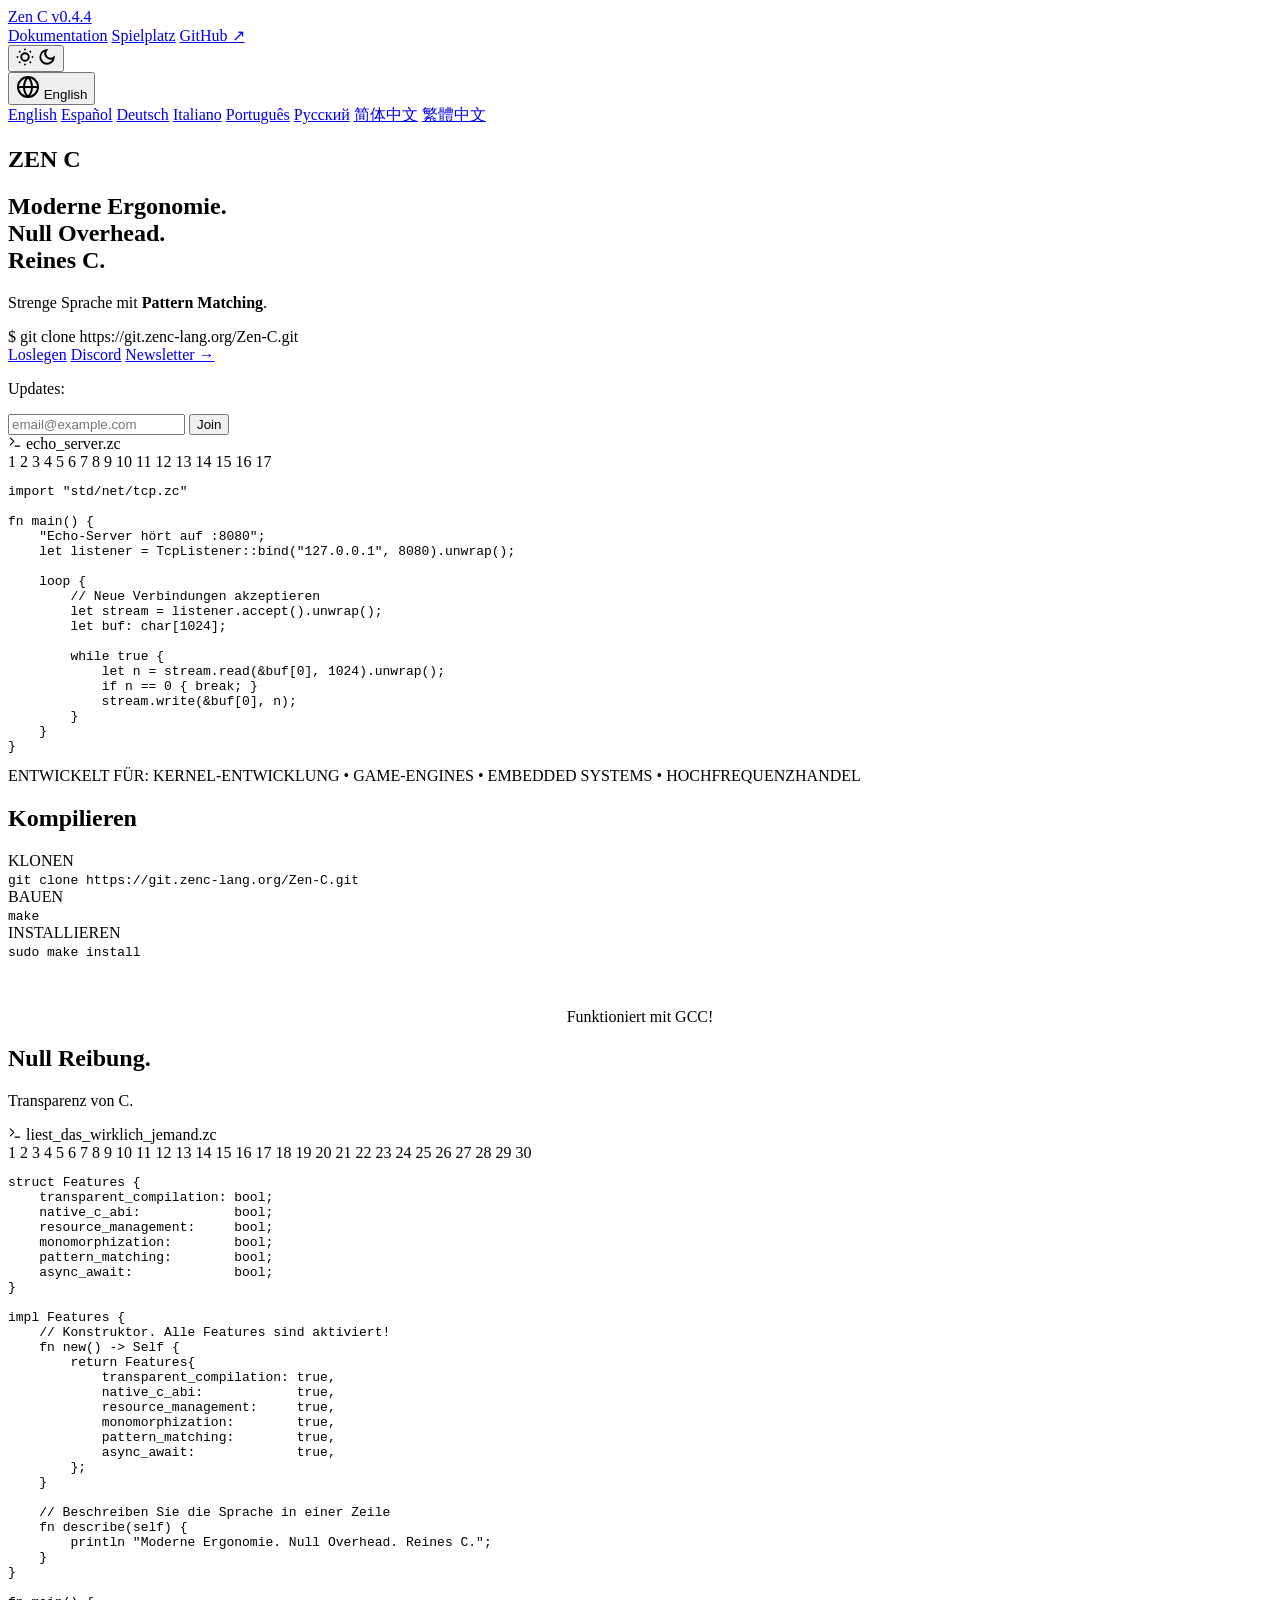
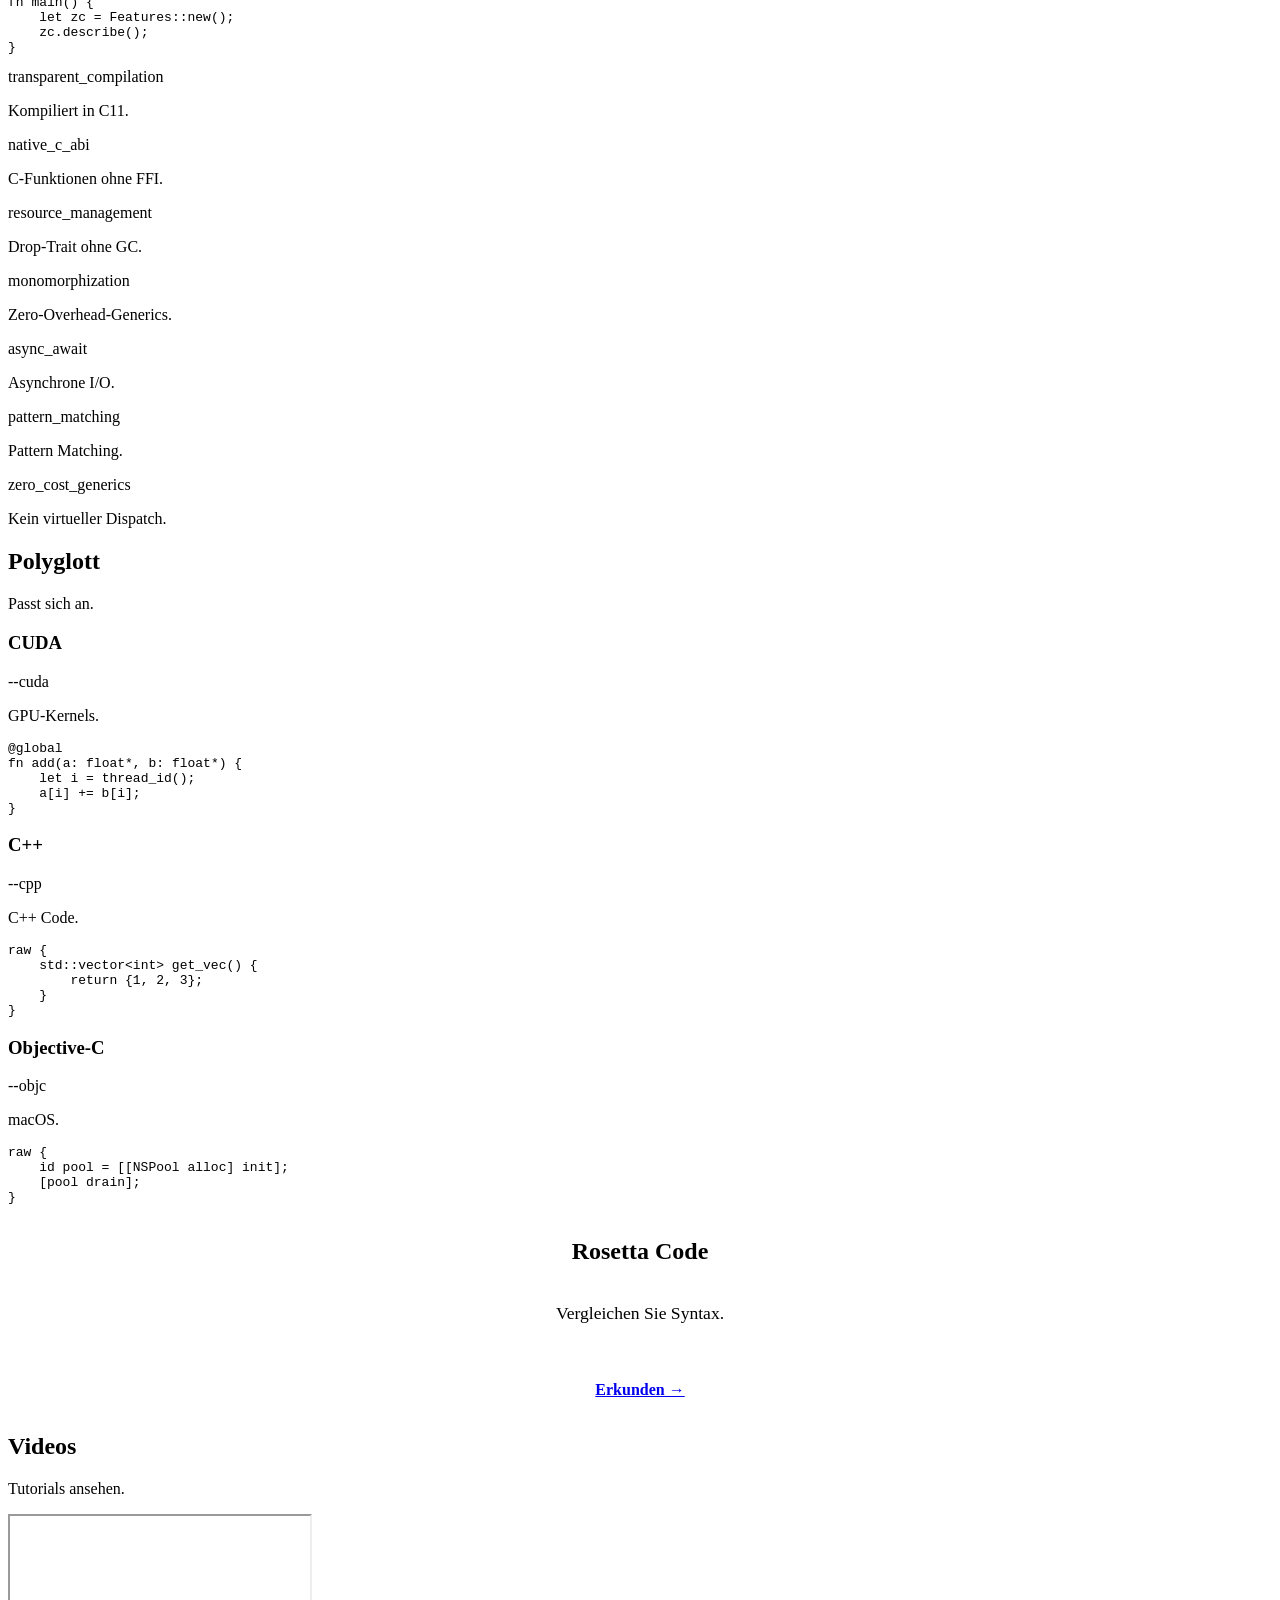
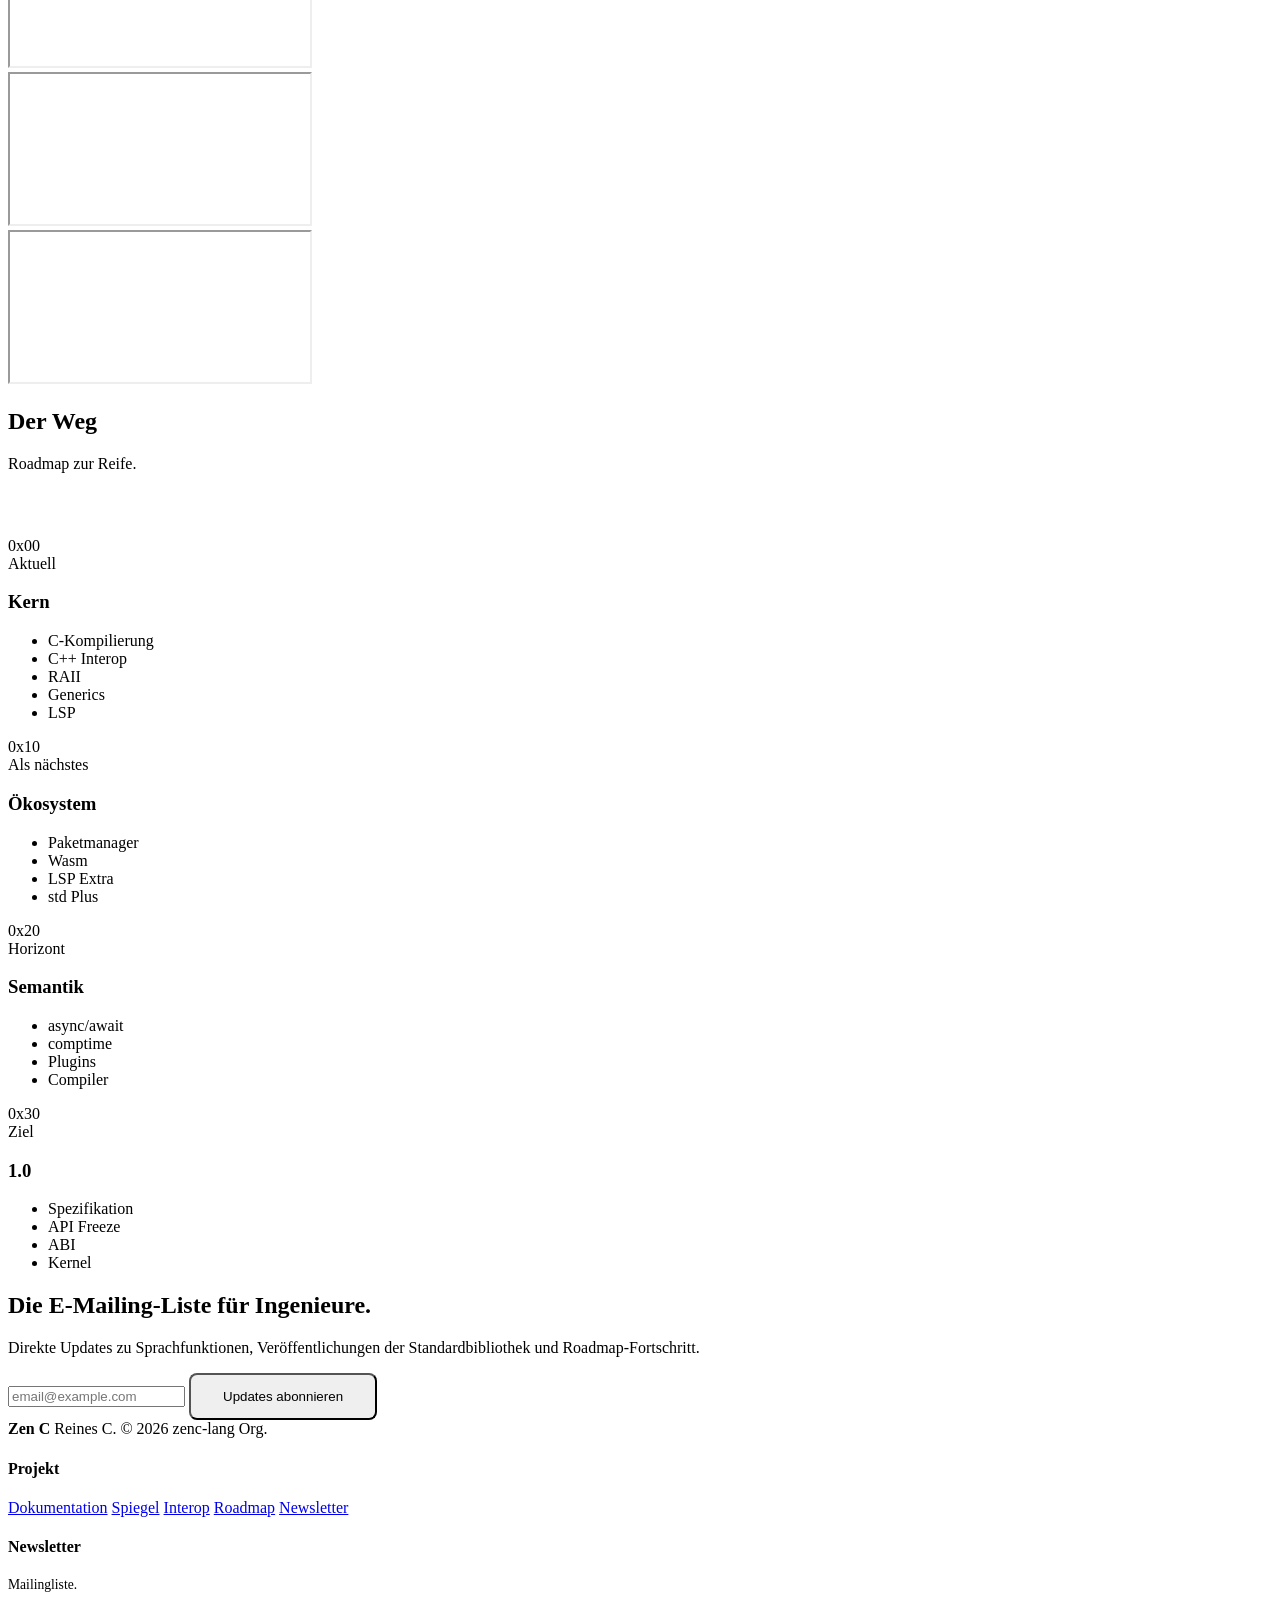
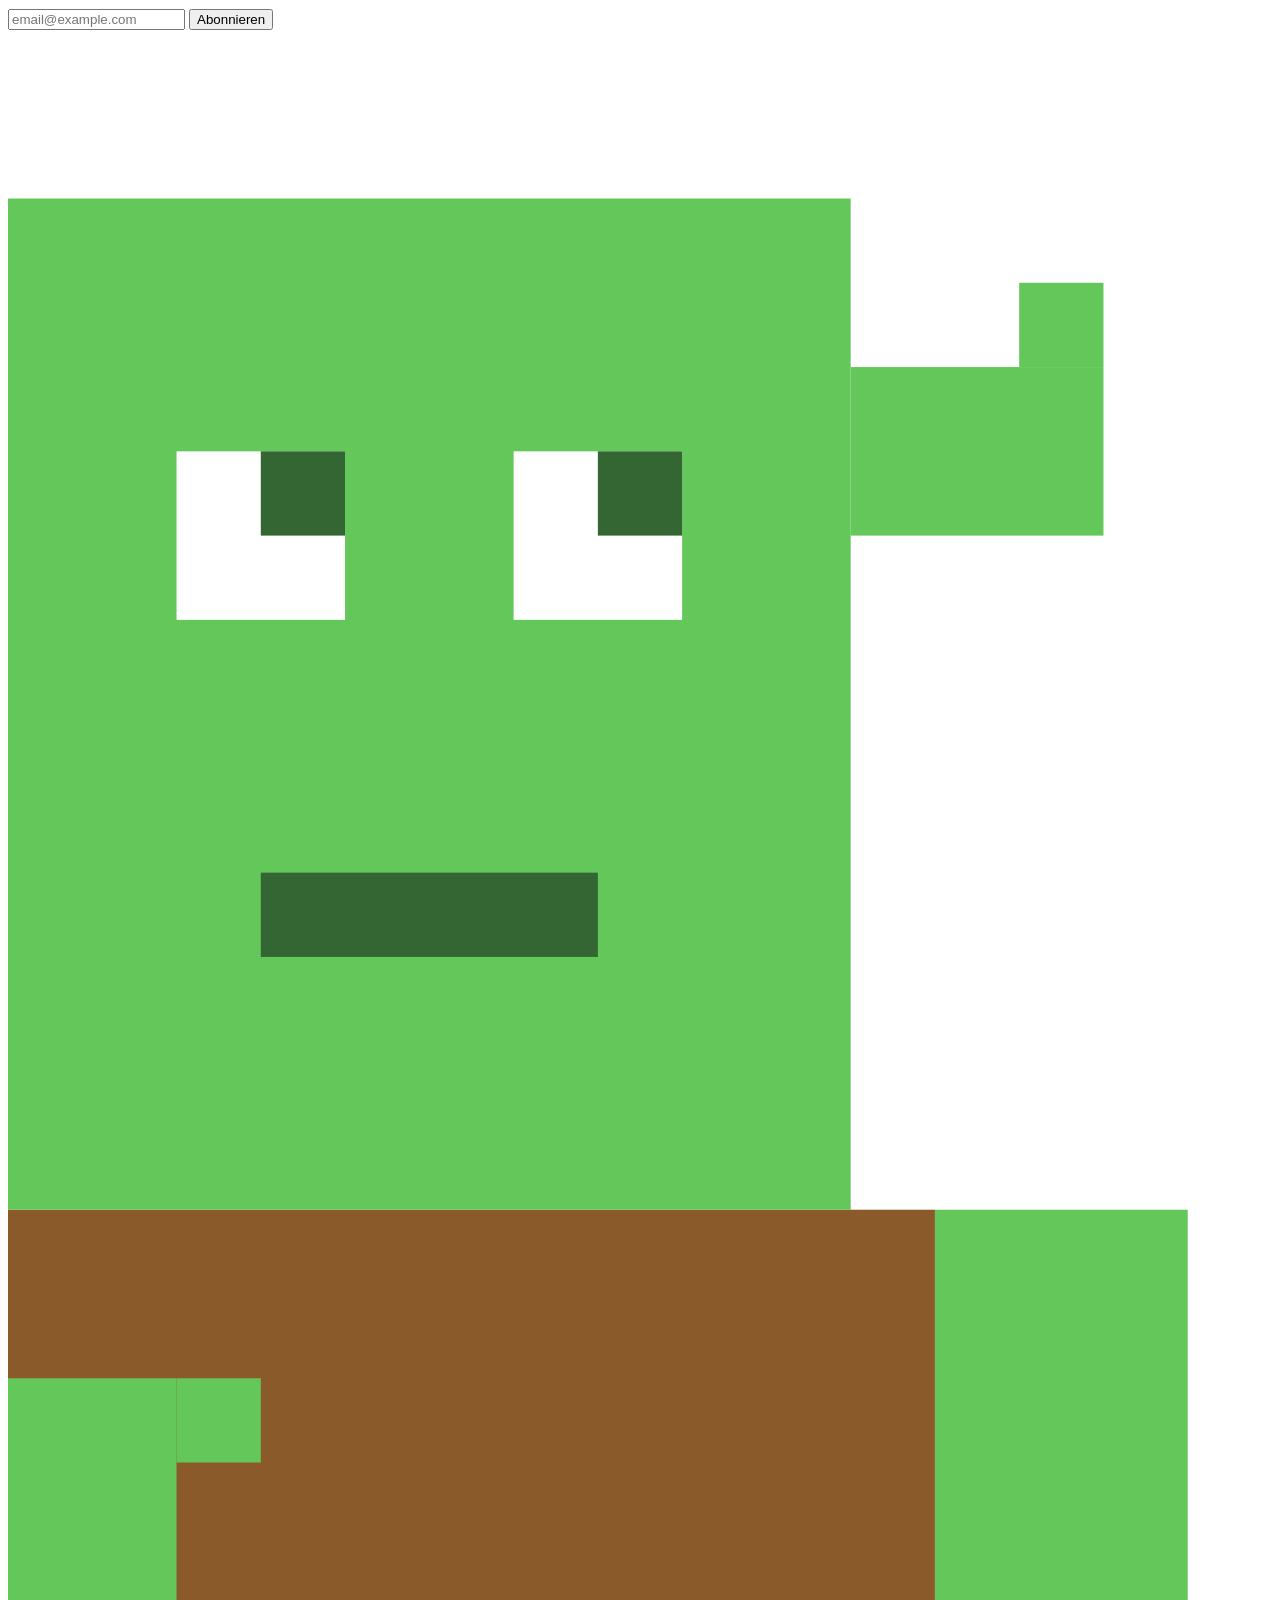
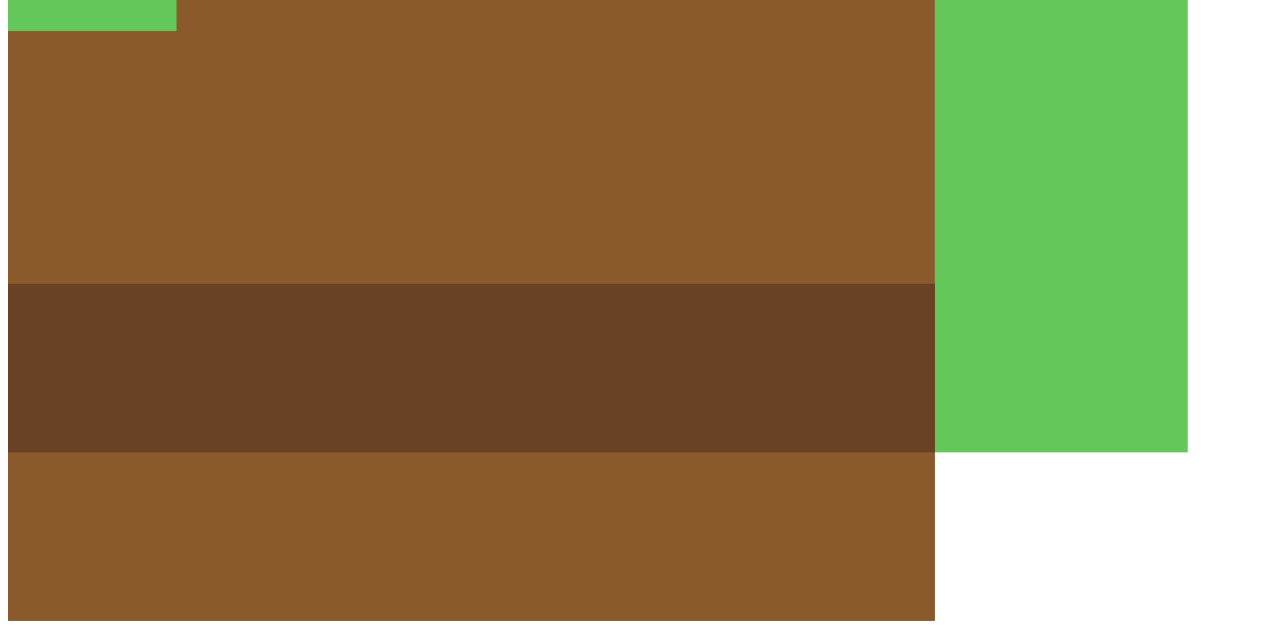
==== zenc/de/index.html @ 8d62ef9e "site: remove the sponsors section The home page asked for money through the previous maintainer's Op" ====
<!DOCTYPE html>
<html lang="de">

<head>
    <meta charset="UTF-8">
    <meta name="viewport" content="width=device-width, initial-scale=1.0">
    <title>Zen C - Moderne Ergonomie. Reines C.</title>
    <meta name="description"
        content="Moderne Sprache, die kompiliert.">
    <link rel="stylesheet" href="/style.css?v=4">
    <link rel="preconnect" href="https://fonts.googleapis.com">
    <link rel="preconnect" href="https://fonts.gstatic.com" crossorigin>
    <link
        href="https://fonts.googleapis.com/css2?family=Inter:wght@400;500;600;700&family=JetBrains+Mono:wght@400;500;700&family=Kaisei+Tokumin:wght@500;700;800&display=swap"
        rel="stylesheet">

    <link rel="icon"
        href="data:image/svg+xml,<svg xmlns=%22http://www.w3.org/2000/svg%22 viewBox=%220 0 100 100%22><text y=%22.9em%22 font-size=%2290%22>🟩</text></svg>">

    <script>
        (function () {
            const getCookie = (name) => {
                const value = `; ${document.cookie}`;
                const parts = value.split(`; ${name}=`);
                if (parts.length === 2) return parts.pop().split(';').shift();
            };
            const savedTheme = getCookie('theme') || localStorage.getItem('theme');
            const systemDark = window.matchMedia('(prefers-color-scheme: dark)').matches;
            const theme = savedTheme || (systemDark ? 'dark' : 'light');
            document.documentElement.setAttribute('data-theme', theme);
        })();
    </script>
</head>

<body>

    <div class="grid-bg"></div>
    <div class="glow-decoration"></div>

    <header>
        <div class="container nav-container">
            <a href="/" class="logo">Zen C <span class="version">v0.4.4</span></a>
            <nav>
                <div class="nav-links">
                    <a href="https://docs.zenc-lang.org/de/">Dokumentation</a>
                    <a href="/playground.html">Spielplatz</a>
                    <a href="https://github.com/zenc-lang/zenc" class="github-link">GitHub ↗</a>
                </div>

                <button id="theme-toggle" class="theme-toggle" aria-label="Toggle theme">
                    <svg class="sun-icon" width="18" height="18" viewBox="0 0 24 24" fill="none" stroke="currentColor"
                        stroke-width="2.5">
                        <circle cx="12" cy="12" r="5"></circle>
                        <line x1="12" y1="1" x2="12" y2="3"></line>
                        <line x1="12" y1="21" x2="12" y2="23"></line>
                        <line x1="4.22" y1="4.22" x2="5.64" y2="5.64"></line>
                        <line x1="18.36" y1="18.36" x2="19.78" y2="19.78"></line>
                        <line x1="1" y1="12" x2="3" y2="12"></line>
                        <line x1="21" y1="12" x2="23" y2="12"></line>
                        <line x1="4.22" y1="19.78" x2="5.64" y2="18.36"></line>
                        <line x1="18.36" y1="5.64" x2="19.78" y2="4.22"></line>
                    </svg>
                    <svg class="moon-icon" width="18" height="18" viewBox="0 0 24 24" fill="none" stroke="currentColor"
                        stroke-width="2.5">
                        <path d="M21 12.79A9 9 0 1 1 11.21 3 7 7 0 0 0 21 12.79z"></path>
                    </svg>
                </button>

                <div class="lang-dropdown">
                    <button class="lang-dropdown-btn" aria-label="Language options">
                        <svg xmlns="http://www.w3.org/2000/svg" width="24" height="24" viewBox="0 0 24 24" fill="none"
                            stroke="currentColor" stroke-width="2" stroke-linecap="round" stroke-linejoin="round"
                            class="lucide lucide-globe">
                            <circle cx="12" cy="12" r="10" />
                            <path d="M12 2a14.5 14.5 0 0 0 0 20 14.5 14.5 0 0 0 0-20" />
                            <path d="M2 12h20" />
                        </svg>
                        English
                    </button>
                    <div class="lang-menu">
                        <a href="/" class="lang-option">English</a>
                        <a href="/es/" class="lang-option">Español</a>
                        <a href="/de/" class="lang-option active">Deutsch</a>
                        <a href="/it/" class="lang-option">Italiano</a>
                        <a href="/pt/" class="lang-option">Português</a>
                        <a href="/ru/" class="lang-option">Русский</a>
                        <a href="/zh-cn/" class="lang-option">简体中文</a>
                        <a href="/zh-tw/" class="lang-option">繁體中文</a>
                    </div>
                </div>
            </nav>
        </div>
    </header>

    <main>
        <section class="hero container">
            <div class="hero-text">
                <h1 class="mega-title">ZEN C</h1>
                <h2 class="sub-title">Moderne Ergonomie.<br>Null Overhead.<br>Reines C.</h2>

                <p class="lead">
                    Strenge Sprache mit <strong>Pattern Matching</strong>.
                </p>

                <div class="cmd-line-wrapper">
                    <div class="cmd-line-inner clickable-copy"
                        onclick="copyCode(this, 'git clone https://git.zenc-lang.org/Zen-C.git')">
                        <div class="cmd-line" id="install-cmd">
                            <span class="prompt">$</span> git clone https://git.zenc-lang.org/Zen-C.git
                        </div>
                        <div class="terminal-icon"><i class="fa-regular fa-copy"></i></div>
                    </div>
                </div>

                <div class="hero-actions">
                    <a href="https://github.com/zenc-lang/zenc" class="btn btn-primary">Loslegen</a>
                    <a href="https://discord.com/invite/q6wEsCmkJP" class="btn btn-secondary">Discord</a>
                    <a href="#newsletter" class="btn btn-secondary">Newsletter &rarr;</a>
                </div>

                <div class="newsletter-inline">
                    <p>Updates:</p>
                    <form action="https://buttondown.com/api/emails/embed-subscribe/zenc" method="post"
                        target="popupwindow" onsubmit="window.open('https://buttondown.com/zenc', 'popupwindow')"
                        class="newsletter-form">
                        <input type="email" name="email" id="bd-email" placeholder="email@example.com" required>
                        <input type="hidden" value="1" name="embed">
                        <button type="submit" class="btn btn-primary">Join</button>
                    </form>
                </div>
            </div>

            <div class="hero-code">
                <div class="code-header-simple clickable-copy" onclick="copyCode(this)">
                    <div class="window-controls">
                        <span class="control red"></span>
                        <span class="control yellow"></span>
                        <span class="control green"></span>
                    </div>
                    <div class="file-info">
                        <svg xmlns="http://www.w3.org/2000/svg" width="14" height="14" viewBox="0 0 24 24" fill="none"
                            stroke="currentColor" stroke-width="2" stroke-linecap="round" stroke-linejoin="round"
                            class="terminal-icon">
                            <polyline points="4 17 10 11 4 5"></polyline>
                            <line x1="12" y1="19" x2="20" y2="19"></line>
                        </svg>
                        <span class="file-name-mono">echo_server.zc</span>
                    </div>
                    <div class="terminal-icon"><i class="fa-regular fa-copy"></i></div>
                </div>

                <div class="code-body">
                    <div class="line-numbers">
                        <span>1</span>
                        <span>2</span>
                        <span>3</span>
                        <span>4</span>
                        <span>5</span>
                        <span>6</span>
                        <span>7</span>
                        <span>8</span>
                        <span>9</span>
                        <span>10</span>
                        <span>11</span>
                        <span>12</span>
                        <span>13</span>
                        <span>14</span>
                        <span>15</span>
                        <span>16</span>
                        <span>17</span>
                    </div>
                    <pre><code><span class="kwd">import</span> <span class="str">"std/net/tcp.zc"</span>

<span class="kwd">fn</span> <span class="fn">main</span>() {
    <span class="str">"Echo-Server hört auf :8080"</span>;
    <span class="kwd">let</span> listener = <span class="typ">TcpListener</span>::<span class="fn">bind</span>(<span class="str">"127.0.0.1"</span>, <span class="num">8080</span>).<span class="fn">unwrap</span>();

    <span class="kwd">loop</span> {
        <span class="com">// Neue Verbindungen akzeptieren</span>
        <span class="kwd">let</span> stream = listener.<span class="fn">accept</span>().<span class="fn">unwrap</span>();
        <span class="kwd">let</span> buf: <span class="typ">char</span>[<span class="num">1024</span>];
        
        <span class="kwd">while</span> <span class="num">true</span> {
            <span class="kwd">let</span> n = stream.<span class="fn">read</span>(&buf[<span class="num">0</span>], <span class="num">1024</span>).<span class="fn">unwrap</span>();
            <span class="kwd">if</span> n == <span class="num">0</span> { <span class="kwd">break</span>; }
            stream.<span class="fn">write</span>(&buf[<span class="num">0</span>], n);
        }
    }
}</code></pre>
                </div>
            </div>
        </section>

        <div class="container">
            <div class="use-cases-ticker">
                <span class="uc-label">ENTWICKELT FÜR:</span>
                <span class="uc-item">KERNEL-ENTWICKLUNG</span>
                <span class="uc-dot">•</span>
                <span class="uc-item">GAME-ENGINES</span>
                <span class="uc-dot">•</span>
                <span class="uc-item">EMBEDDED SYSTEMS</span>
                <span class="uc-dot">•</span>
                <span class="uc-item">HOCHFREQUENZHANDEL</span>
            </div>
        </div>

        <section class="container section-pad installation" id="installation">
            <h2 class="section-title">Kompilieren</h2>
            <div class="install-steps">
                <div class="step">
                    <span class="step-label">KLONEN</span>
                    <div class="step-content clickable-copy"
                        onclick="copyCode(this, 'git clone https://git.zenc-lang.org/Zen-C.git')">
                        <code>git clone https://git.zenc-lang.org/Zen-C.git</code>
                        <i class="fa-regular fa-copy" style="opacity: 0.3; font-size: 0.8rem;"></i>
                    </div>
                </div>
                <div class="step">
                    <span class="step-label">BAUEN</span>
                    <div class="step-content clickable-copy" onclick="copyCode(this, 'make')">
                        <code>make</code>
                        <i class="fa-regular fa-copy" style="opacity: 0.3; font-size: 0.8rem;"></i>
                    </div>
                </div>
                <div class="step">
                    <span class="step-label">INSTALLIEREN</span>
                    <div class="step-content clickable-copy" onclick="copyCode(this, 'sudo make install')">
                        <code>sudo make install</code>
                        <i class="fa-regular fa-copy" style="opacity: 0.3; font-size: 0.8rem;"></i>
                    </div>
                </div>
            </div>
            <div style="text-align: center; margin-top: 3rem;">
                <p>Funktioniert mit GCC!</p>
            </div>
        </section>

        <section id="features" class="container section-pad">
            <div class="section-header">
                <h2 class="section-title">Null Reibung.</h2>
                <p class="section-desc">Transparenz von C.</p>
            </div>

            <div class="features-split">
                <!-- Left: Terminal -->
                <div class="hero-code features-code-panel">
                    <div class="code-header-simple clickable-copy" onclick="copyCode(this)">
                        <div class="window-controls">
                            <span class="control red"></span>
                            <span class="control yellow"></span>
                            <span class="control green"></span>
                        </div>
                        <div class="file-info">
                            <svg xmlns="http://www.w3.org/2000/svg" width="14" height="14" viewBox="0 0 24 24"
                                fill="none" stroke="currentColor" stroke-width="2" stroke-linecap="round"
                                stroke-linejoin="round" class="terminal-icon">
                                <polyline points="4 17 10 11 4 5"></polyline>
                                <line x1="12" y1="19" x2="20" y2="19"></line>
                            </svg>
                            <span class="file-name-mono">liest_das_wirklich_jemand.zc</span>
                        </div>
                        <div class="terminal-icon"><i class="fa-regular fa-copy"></i></div>
                    </div>

                    <div class="code-body">
                        <div class="line-numbers">
                            <span>1</span>
                            <span>2</span>
                            <span>3</span>
                            <span>4</span>
                            <span>5</span>
                            <span>6</span>
                            <span>7</span>
                            <span>8</span>
                            <span>9</span>
                            <span>10</span>
                            <span>11</span>
                            <span>12</span>
                            <span>13</span>
                            <span>14</span>
                            <span>15</span>
                            <span>16</span>
                            <span>17</span>
                            <span>18</span>
                            <span>19</span>
                            <span>20</span>
                            <span>21</span>
                            <span>22</span>
                            <span>23</span>
                            <span>24</span>
                            <span>25</span>
                            <span>26</span>
                            <span>27</span>
                            <span>28</span>
                            <span>29</span>
                            <span>30</span>
                        </div>

                        <pre><code><span class="kwd">struct</span> <span class="typ">Features</span> {
    <span class="fn">transparent_compilation</span>: <span class="typ">bool</span>;
    <span class="fn">native_c_abi</span>:            <span class="typ">bool</span>;
    <span class="fn">resource_management</span>:     <span class="typ">bool</span>;
    <span class="fn">monomorphization</span>:        <span class="typ">bool</span>;
    <span class="fn">pattern_matching</span>:        <span class="typ">bool</span>;
    <span class="fn">async_await</span>:             <span class="typ">bool</span>;
}

<span class="kwd">impl</span> <span class="typ">Features</span> {
    <span class="com">// Konstruktor. Alle Features sind aktiviert!</span>
    <span class="kwd">fn</span> <span class="fn">new</span>() -> <span class="typ">Self</span> {
        <span class="kwd">return</span> <span class="typ">Features</span>{
            <span class="fn">transparent_compilation</span>: <span class="kwd">true</span>,
            <span class="fn">native_c_abi</span>:            <span class="kwd">true</span>,
            <span class="fn">resource_management</span>:     <span class="kwd">true</span>,
            <span class="fn">monomorphization</span>:        <span class="kwd">true</span>,
            <span class="fn">pattern_matching</span>:        <span class="kwd">true</span>,
            <span class="fn">async_await</span>:             <span class="kwd">true</span>,
        };
    }

    <span class="com">// Beschreiben Sie die Sprache in einer Zeile</span>
    <span class="kwd">fn</span> <span class="fn">describe</span>(<span class="kwd">self</span>) {
        <span class="fn">println</span> <span class="str">"Moderne Ergonomie. Null Overhead. Reines C."</span>;
    }
}

<span class="kwd">fn</span> <span class="fn">main</span>() {
    <span class="kwd">let</span> <span class="fn">zc</span> = <span class="typ">Features</span>::<span class="fn">new</span>();
    <span class="fn">zc</span>.<span class="fn">describe</span>();
}</code></pre>

                    </div>
                </div>


                <!-- Right: Feature descriptions -->
                <div class="features-list">
                    <div class="feature-item">
                        <span class="feature-field"><span class="fn">transparent_compilation</span></span>
                        <p>Kompiliert in C11.</p>
                    </div>
                    <div class="feature-item">
                        <span class="feature-field"><span class="fn">native_c_abi</span></span>
                        <p>C-Funktionen ohne FFI.</p>
                    </div>
                    <div class="feature-item">
                        <span class="feature-field"><span class="fn">resource_management</span></span>
                        <p>Drop-Trait ohne GC.</p>
                    </div>
                    <div class="feature-item">
                        <span class="feature-field"><span class="fn">monomorphization</span></span>
                        <p>Zero-Overhead-Generics.</p>
                    </div>
                    <div class="feature-item">
                        <span class="feature-field"><span class="fn">async_await</span></span>
                        <p>Asynchrone I/O.</p>
                    </div>
                    <div class="feature-item">
                        <span class="feature-field"><span class="fn">pattern_matching</span></span>
                        <p>Pattern Matching.</p>
                    </div>
                    <div class="feature-item">
                        <span class="feature-field"><span class="fn">zero_cost_generics</span></span>
                        <p>Kein virtueller Dispatch.</p>
                    </div>
                </div>
            </div>
        </section>




        <section id="interop" class="container section-pad">
            <div class="section-header">
                <h2 class="section-title">Polyglott</h2>
                <p class="section-desc">Passt sich an.</p>
            </div>

            <div class="interop-grid">
                <div class="interop-card">
                    <div class="interop-header">
                        <h3>CUDA</h3>
                        <span class="flag-badge">--cuda</span>
                    </div>
                    <p>GPU-Kernels.</p>
                    <div class="mini-code">
                        <pre><code><span class="kwd">@global</span>
<span class="kwd">fn</span> <span class="fn">add</span>(a: <span class="typ">float</span>*, b: <span class="typ">float</span>*) {
    <span class="kwd">let</span> i = <span class="fn">thread_id</span>();
    a[i] += b[i];
}</code></pre>
                    </div>
                </div>

                <div class="interop-card">
                    <div class="interop-header">
                        <h3>C++</h3>
                        <span class="flag-badge">--cpp</span>
                    </div>
                    <p>C++ Code.</p>
                    <div class="mini-code">
                        <pre><code><span class="kwd">raw</span> {
    std::vector&lt;<span class="typ">int</span>&gt; <span class="fn">get_vec</span>() {
        <span class="kwd">return</span> {1, 2, 3};
    }
}</code></pre>
                    </div>
                </div>

                <div class="interop-card">
                    <div class="interop-header">
                        <h3>Objective-C</h3>
                        <span class="flag-badge">--objc</span>
                    </div>
                    <p>macOS.</p>
                    <div class="mini-code">
                        <pre><code><span class="kwd">raw</span> {
    id pool = [[NSPool alloc] init];
    [pool drain];
}</code></pre>
                    </div>
                </div>
            </div>
        </section>

        <section id="rosetta" class="container section-pad">
            <div
                style="max-width: 800px; margin: 0 auto; text-align: center; display: flex; flex-direction: column; align-items: center;">
                <h2 class="section-title" style="margin-bottom: 1rem; text-align: center; width: 100%;">Rosetta Code</h2>
                <p
                    style="font-size: 1.1rem; color: var(--muted); margin-bottom: 2.5rem; line-height: 1.6; text-align: center;">
                    Vergleichen Sie Syntax.
                </p>
                <a href="https://rosettacode.org/wiki/Category:Zen_C" class="btn btn-primary" target="_blank"
                    style="padding: 14px 32px; font-size: 1rem; border-radius: 8px; font-weight: 600;">
                    Erkunden &rarr;
                </a>
            </div>
        </section>

        <section id="videos" class="container section-pad">
            <div class="section-header">
                <h2 class="section-title">Videos</h2>
                <p class="section-desc">Tutorials ansehen.</p>
            </div>
            <div class="videos-grid">
                <div class="video-card">
                    <div class="video-wrapper">
                        <iframe src="https://www.youtube.com/embed/orBhXEBNY7c" title="Zen C Video 1"
                            allow="accelerometer; autoplay; clipboard-write; encrypted-media; gyroscope; picture-in-picture; web-share"
                            allowfullscreen></iframe>
                    </div>
                </div>
                <div class="video-card">
                    <div class="video-wrapper">
                        <iframe src="https://www.youtube.com/embed/1IoHSn99rv4" title="Zen C Video 2"
                            allow="accelerometer; autoplay; clipboard-write; encrypted-media; gyroscope; picture-in-picture; web-share"
                            allowfullscreen></iframe>
                    </div>
                </div>
                <div class="video-card">
                    <div class="video-wrapper">
                        <iframe src="https://www.youtube.com/embed/MdQ8aDG6NiA" title="Zen C Video 3"
                            allow="accelerometer; autoplay; clipboard-write; encrypted-media; gyroscope; picture-in-picture; web-share"
                            allowfullscreen></iframe>
                    </div>
                </div>
            </div>
        </section>

        <section id="roadmap" class="container section-pad">
            <div class="sponsors-intro" style="margin-bottom: 4rem;">
                <h2 class="section-title">Der Weg</h2>
                <p class="section-desc">Roadmap zur Reife.</p>
            </div>

            <div class="roadmap-memory-map">
                <div class="roadmap-item active">
                    <div class="roadmap-address">0x00</div>
                    <div class="roadmap-content">
                        <div class="roadmap-phase">Aktuell</div>
                        <h3>Kern</h3>
                        <ul class="roadmap-list">
                            <li>C-Kompilierung</li>
                            <li>C++ Interop</li>
                            <li>RAII</li>
                            <li>Generics</li>
                            <li>LSP</li>
                        </ul>
                    </div>
                </div>

                <div class="roadmap-item">
                    <div class="roadmap-address">0x10</div>
                    <div class="roadmap-content">
                        <div class="roadmap-phase">Als nächstes</div>
                        <h3>Ökosystem</h3>
                        <ul class="roadmap-list">
                            <li>Paketmanager</li>
                            <li>Wasm</li>
                            <li>LSP Extra</li>
                            <li>std Plus</li>
                        </ul>
                    </div>
                </div>

                <div class="roadmap-item">
                    <div class="roadmap-address">0x20</div>
                    <div class="roadmap-content">
                        <div class="roadmap-phase">Horizont</div>
                        <h3>Semantik</h3>
                        <ul class="roadmap-list">
                            <li>async/await</li>
                            <li>comptime</li>
                            <li>Plugins</li>
                            <li>Compiler</li>
                        </ul>
                    </div>
                </div>

                <div class="roadmap-item">
                    <div class="roadmap-address">0x30</div>
                    <div class="roadmap-content">
                        <div class="roadmap-phase">Ziel</div>
                        <h3>1.0</h3>
                        <ul class="roadmap-list">
                            <li>Spezifikation</li>
                            <li>API Freeze</li>
                            <li>ABI</li>
                            <li>Kernel</li>
                        </ul>
                    </div>
                </div>
            </div>



        </section>

        <section id="newsletter" class="newsletter-section">
            <div class="container">
                <div class="newsletter-content">
                    <h2 class="section-title">Die E-Mailing-Liste für Ingenieure.</h2>
                    <p>Direkte Updates zu Sprachfunktionen, Veröffentlichungen der Standardbibliothek und Roadmap-Fortschritt.</p>
                    <div class="newsletter-form-large">
                        <form action="https://buttondown.com/api/emails/embed-subscribe/zenc" method="post"
                            target="popupwindow" onsubmit="window.open('https://buttondown.com/zenc', 'popupwindow')">
                            <input type="email" name="email" id="bd-email-large" placeholder="email@example.com"
                                required>
                            <input type="hidden" value="1" name="embed">
                            <button type="submit" class="btn btn-primary" style="padding: 14px 32px; border-radius: 8px;">Updates abonnieren</button>
                        </form>
                    </div>
                </div>
            </div>
        </section>

    </main>

    <footer class="site-footer">
        <div class="container footer-grid">
            <div class="footer-info">
                <strong class="footer-logo">Zen C</strong>
                <span>Reines C.</span>
                <span>&copy; 2026 zenc-lang Org.</span>
            </div>
            <div class="footer-col">
                <h4>Projekt</h4>
                <div class="footer-links">
                    <a href="https://docs.zenc-lang.org/de/">Dokumentation</a>
                    <a href="https://git.zenc-lang.org">Spiegel</a>
                    <a href="#interop">Interop</a>
                    <a href="#roadmap">Roadmap</a>
                    <a href="#newsletter">Newsletter</a>
                </div>
            </div>
            <div class="footer-col">
                <h4>Newsletter</h4>
                <div class="footer-links">
                    <p style="margin-bottom: 1rem; font-size: 0.85rem; color: var(--muted);">Mailingliste.</p>
                    <form action="https://buttondown.com/api/emails/embed-subscribe/zenc" method="post"
                        target="popupwindow" onsubmit="window.open('https://buttondown.com/zenc', 'popupwindow')"
                        class="newsletter-form-footer">
                        <input type="email" name="email" id="bd-email-footer" placeholder="email@example.com" required>
                        <input type="hidden" value="1" name="embed">
                        <button type="submit" class="btn-subscribe">Abonnieren</button>
                    </form>
                </div>
            </div>
        </div>
        <div class="zibi-wrapper">
            <svg class="peeking-character" alt="Zibi Mascot" xmlns="http://www.w3.org/2000/svg" viewBox="0 0 150 260">
                <g transform="scale(10)">
                    <rect x="-1" y="14" width="12" height="12" fill="#8B5A2B" />
                    <rect x="-1" y="22" width="12" height="2" fill="#694124" />
                    <rect x="11" y="14" width="3" height="10" fill="#63C75A" />
                    <rect x="0" y="16" width="2" height="3" fill="#63C75A" />
                    <rect x="2" y="16" width="1" height="1" fill="#63C75A" />
                    <rect x="0" y="2" width="10" height="12" fill="#63C75A" />
                    <rect x="10" y="4" width="3" height="2" fill="#63C75A" />
                    <rect x="12" y="3" width="1" height="1" fill="#63C75A" />
                    <rect x="2" y="5" width="2" height="2" fill="#FFFFFF" />
                    <rect x="6" y="5" width="2" height="2" fill="#FFFFFF" />
                    <rect x="3" y="5" width="1" height="1" fill="#336633" />
                    <rect x="7" y="5" width="1" height="1" fill="#336633" />
                    <rect x="3" y="10" width="4" height="1" fill="#336633" />
                </g>
            </svg>
        </div>
    </footer>

    <script>
        function copyCode(el, text) {
            let copyText = text;
            if (!copyText) {
                if (el.classList.contains('code-header-simple')) {
                    const heroCode = el.closest('.hero-code');
                    const codeEl = heroCode.querySelector('pre code');
                    if (codeEl) copyText = codeEl.innerText;
                } else {
                    const codeEl = el.querySelector('code');
                    if (codeEl) copyText = codeEl.innerText;
                }
            }

            if (!copyText) return;

            navigator.clipboard.writeText(copyText).then(() => {
                el.classList.add('copied');
                const icon = el.querySelector('i');
                const originalIconClass = icon ? icon.className : '';

                if (icon) icon.className = 'fa-solid fa-check';

                setTimeout(() => {
                    el.classList.remove('copied');
                    if (icon) icon.className = originalIconClass;
                }, 2000);
            });
        }

        // --- Theme Toggle Logic ---
        const themeToggle = document.getElementById('theme-toggle');
        const htmlElement = document.documentElement;

        if (themeToggle) {
            themeToggle.addEventListener('click', () => {
                const currentTheme = htmlElement.getAttribute('data-theme');
                const systemDark = window.matchMedia('(prefers-color-scheme: dark)').matches;

                let newTheme;
                if (currentTheme === 'dark') {
                    newTheme = 'light';
                } else if (currentTheme === 'light') {
                    newTheme = 'dark';
                } else {
                    newTheme = systemDark ? 'light' : 'dark';
                }

                htmlElement.setAttribute('data-theme', newTheme);
                localStorage.setItem('theme', newTheme);
                // Set cookie on the naked domain to share with subdomains
                document.cookie = `theme=${newTheme}; Domain=.zenc-lang.org; Path=/; Max-Age=31536000; SameSite=Lax`;
            });
        }
    </script>
</body>

</html>
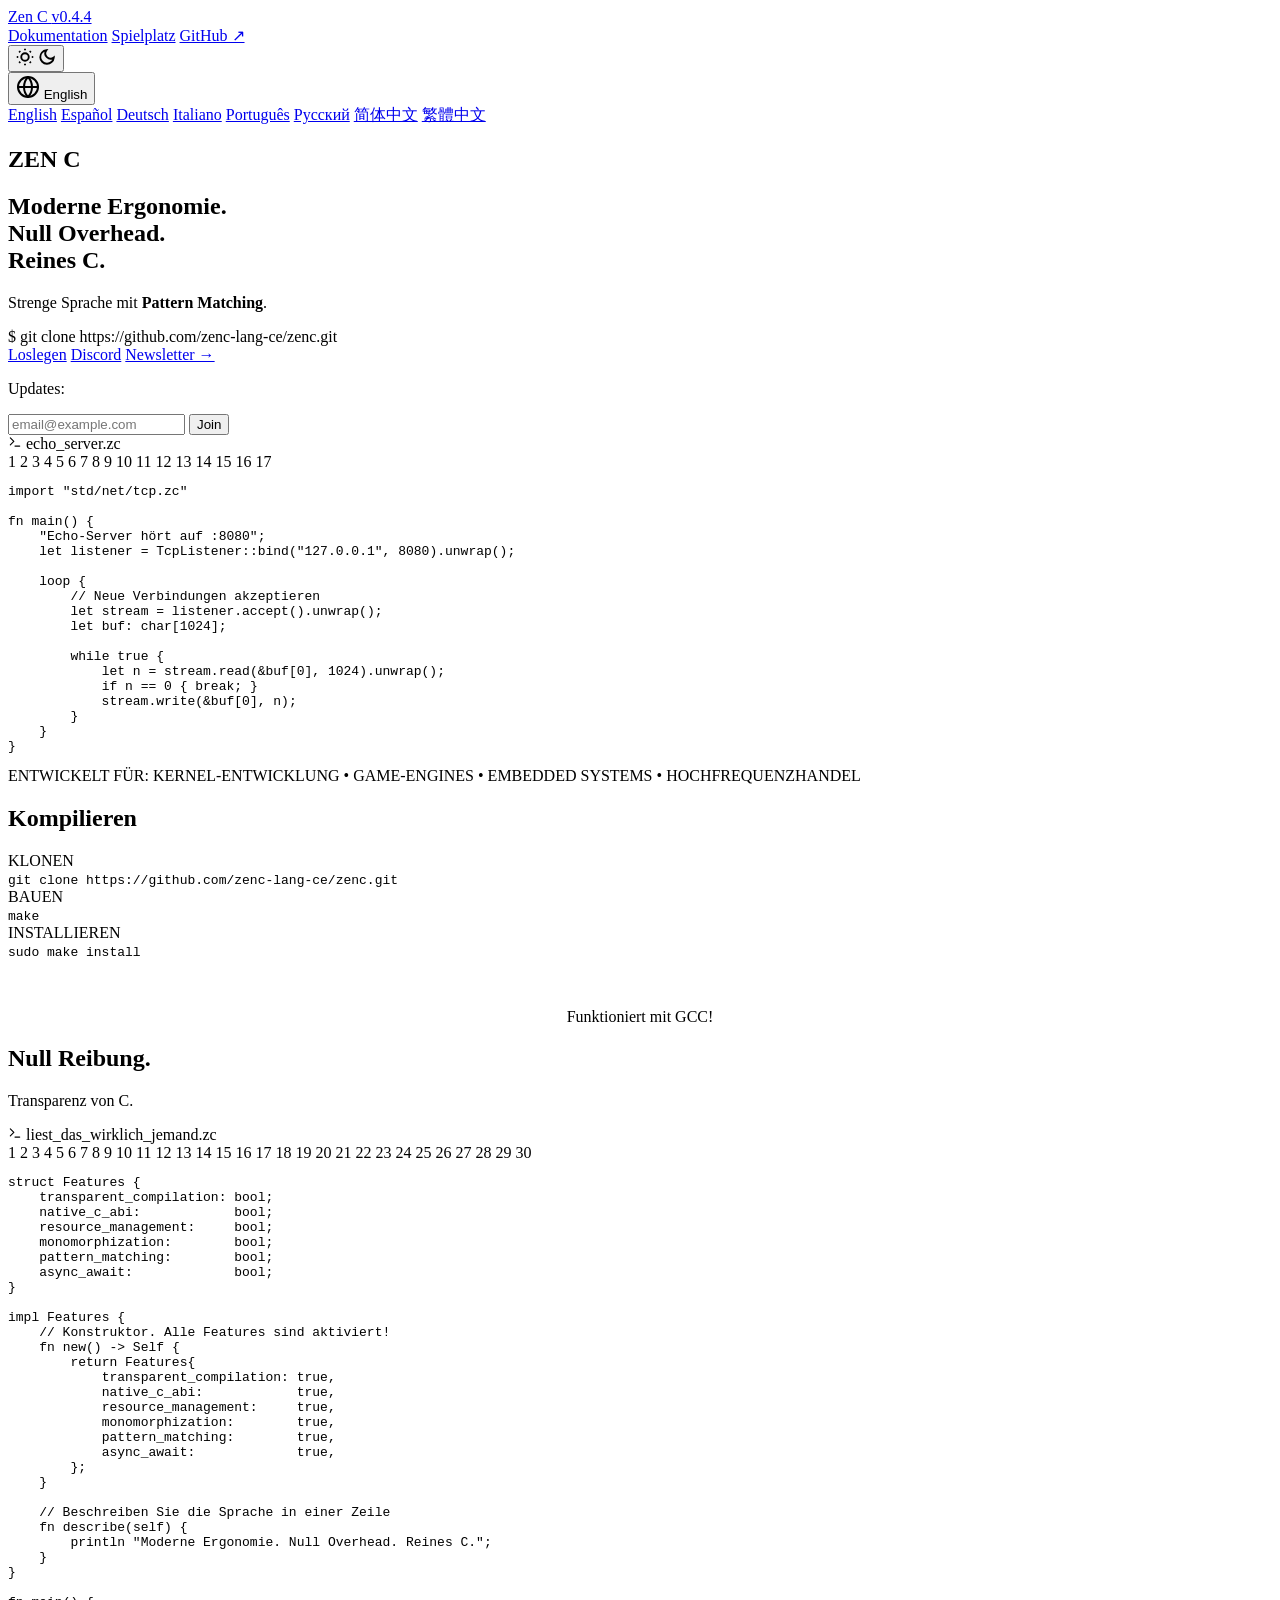
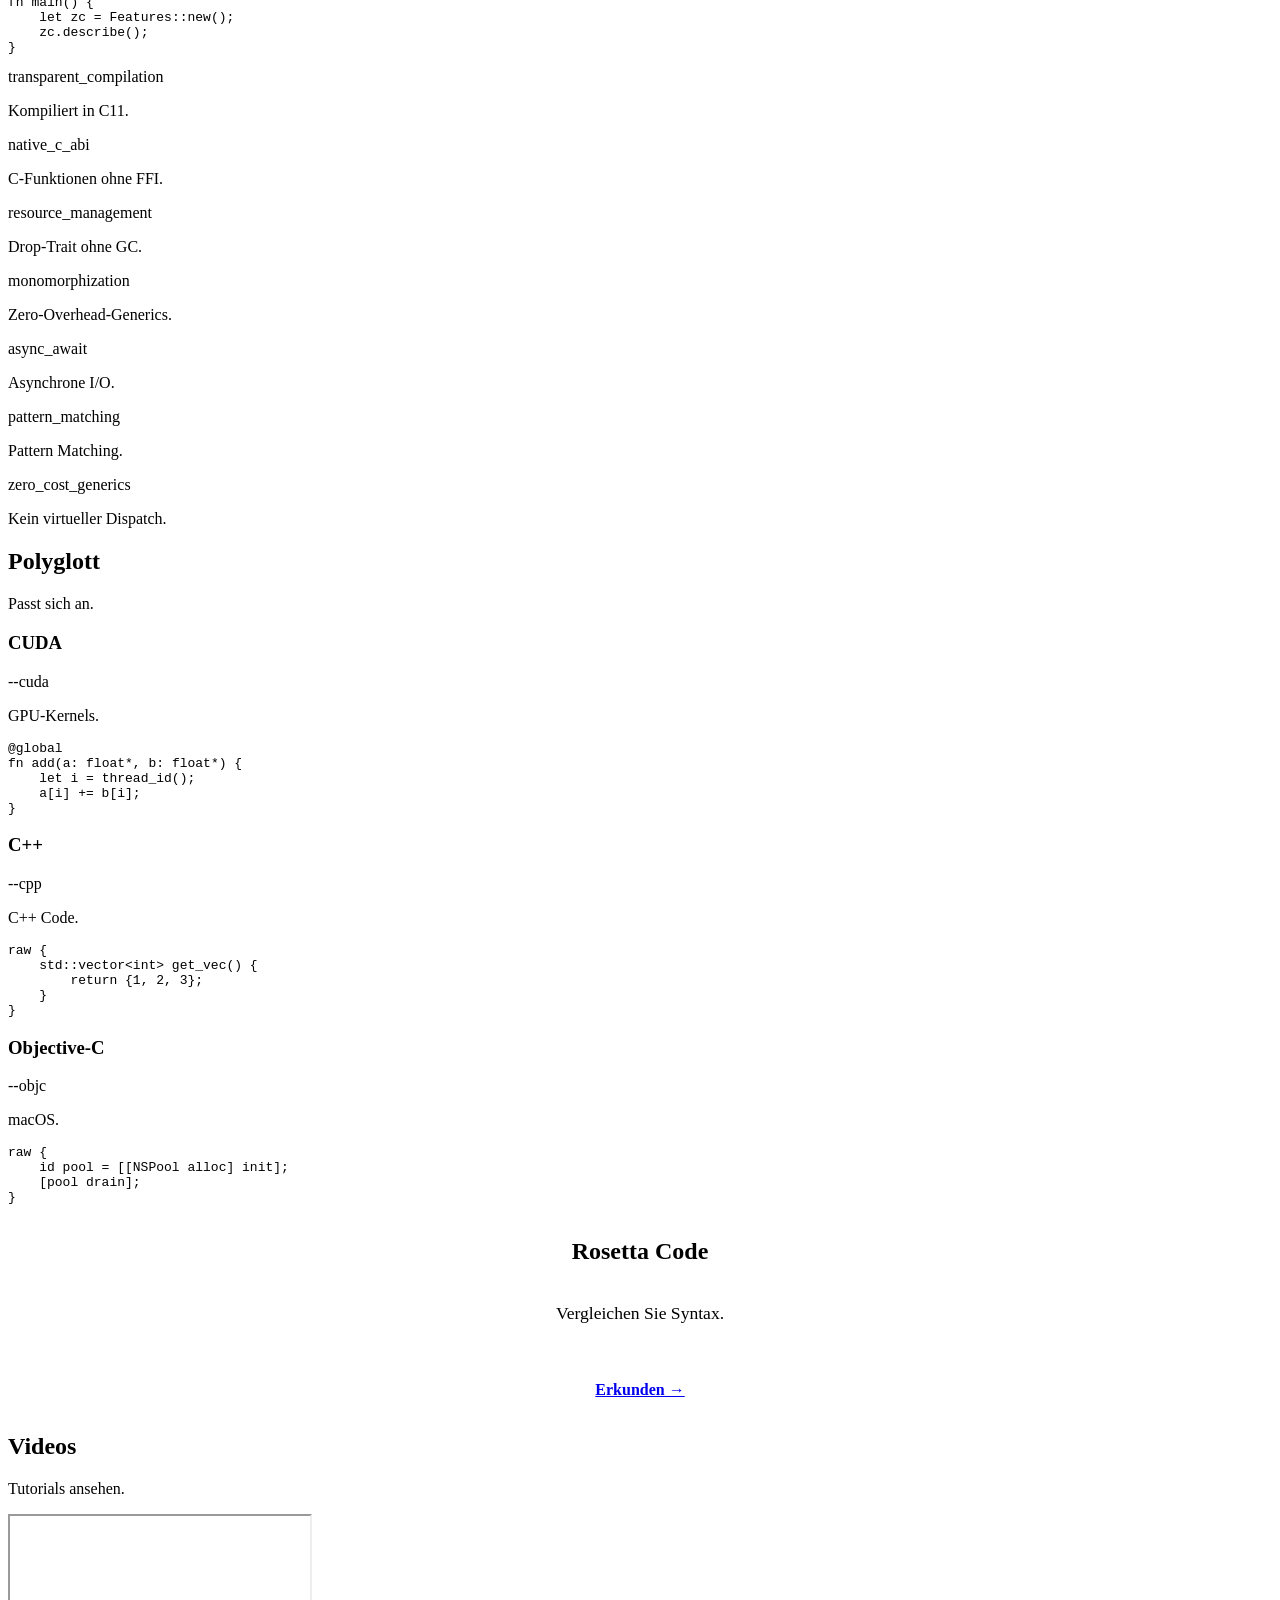
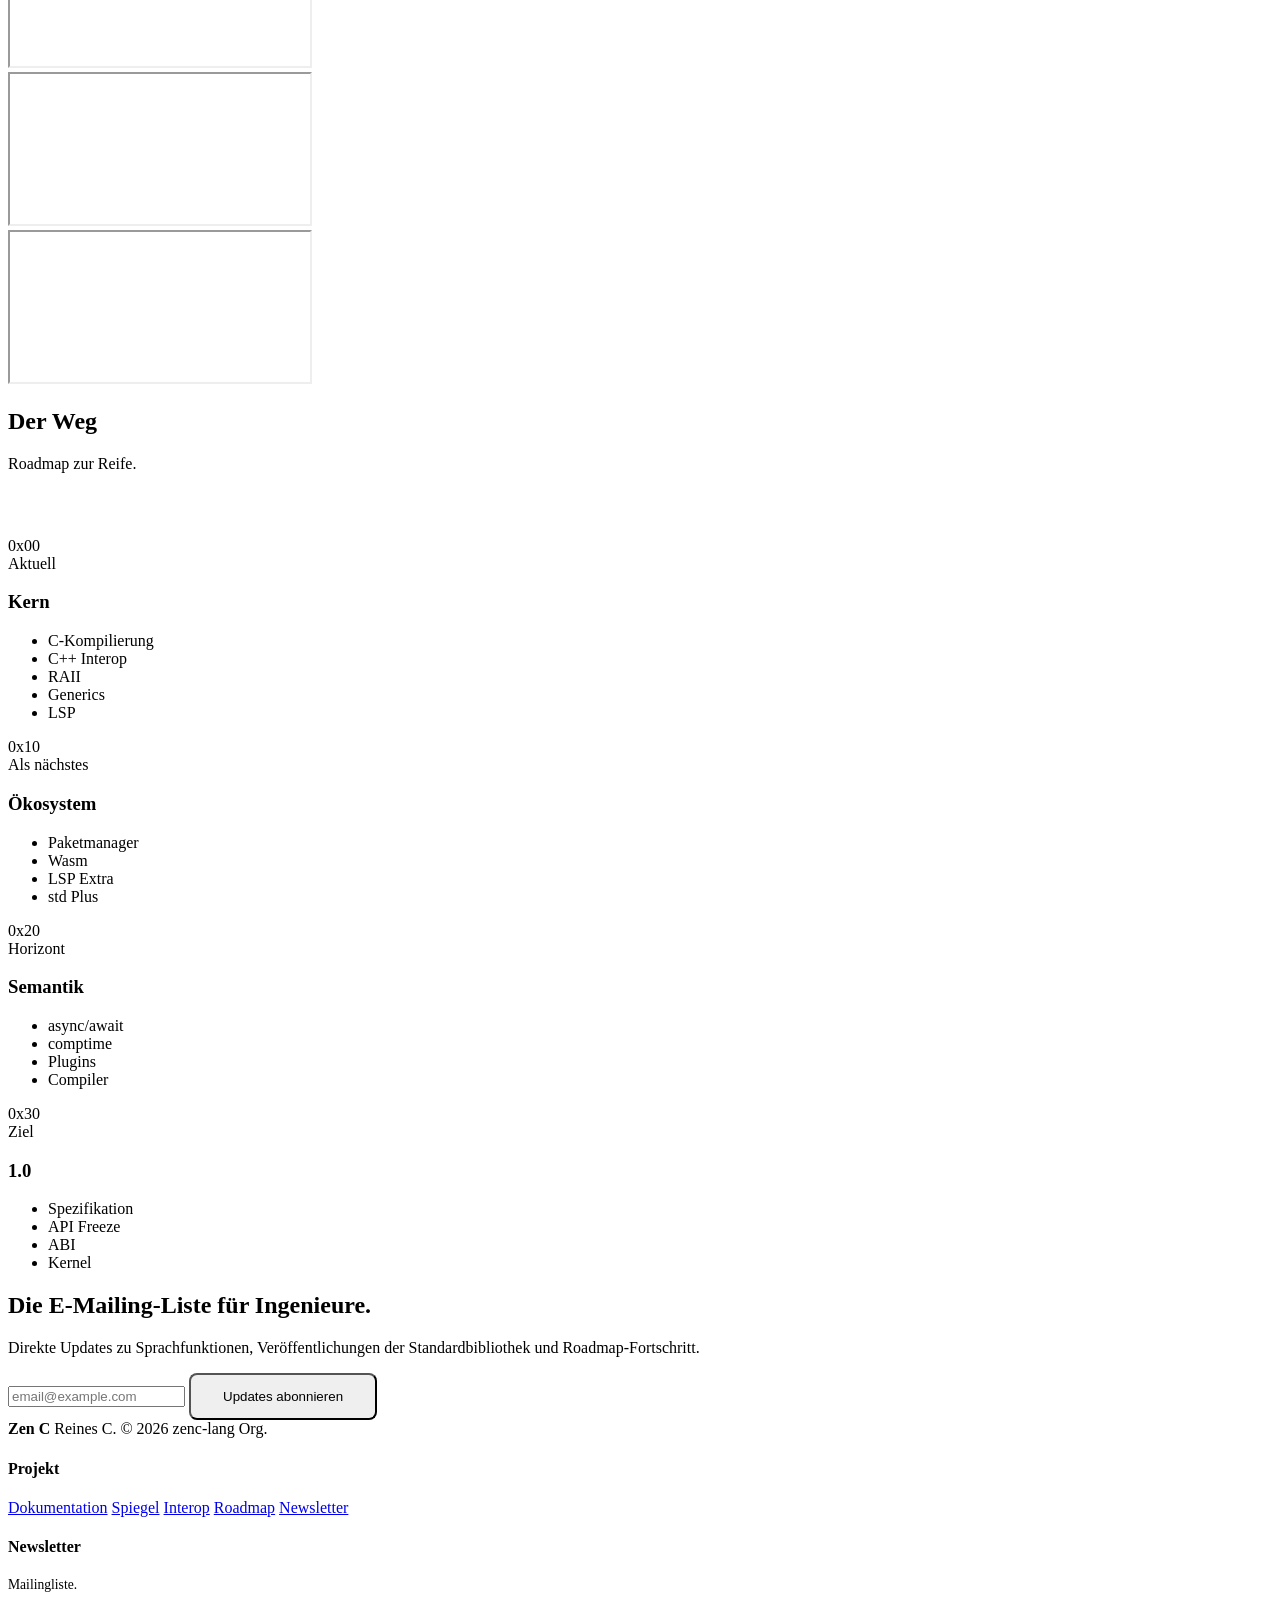
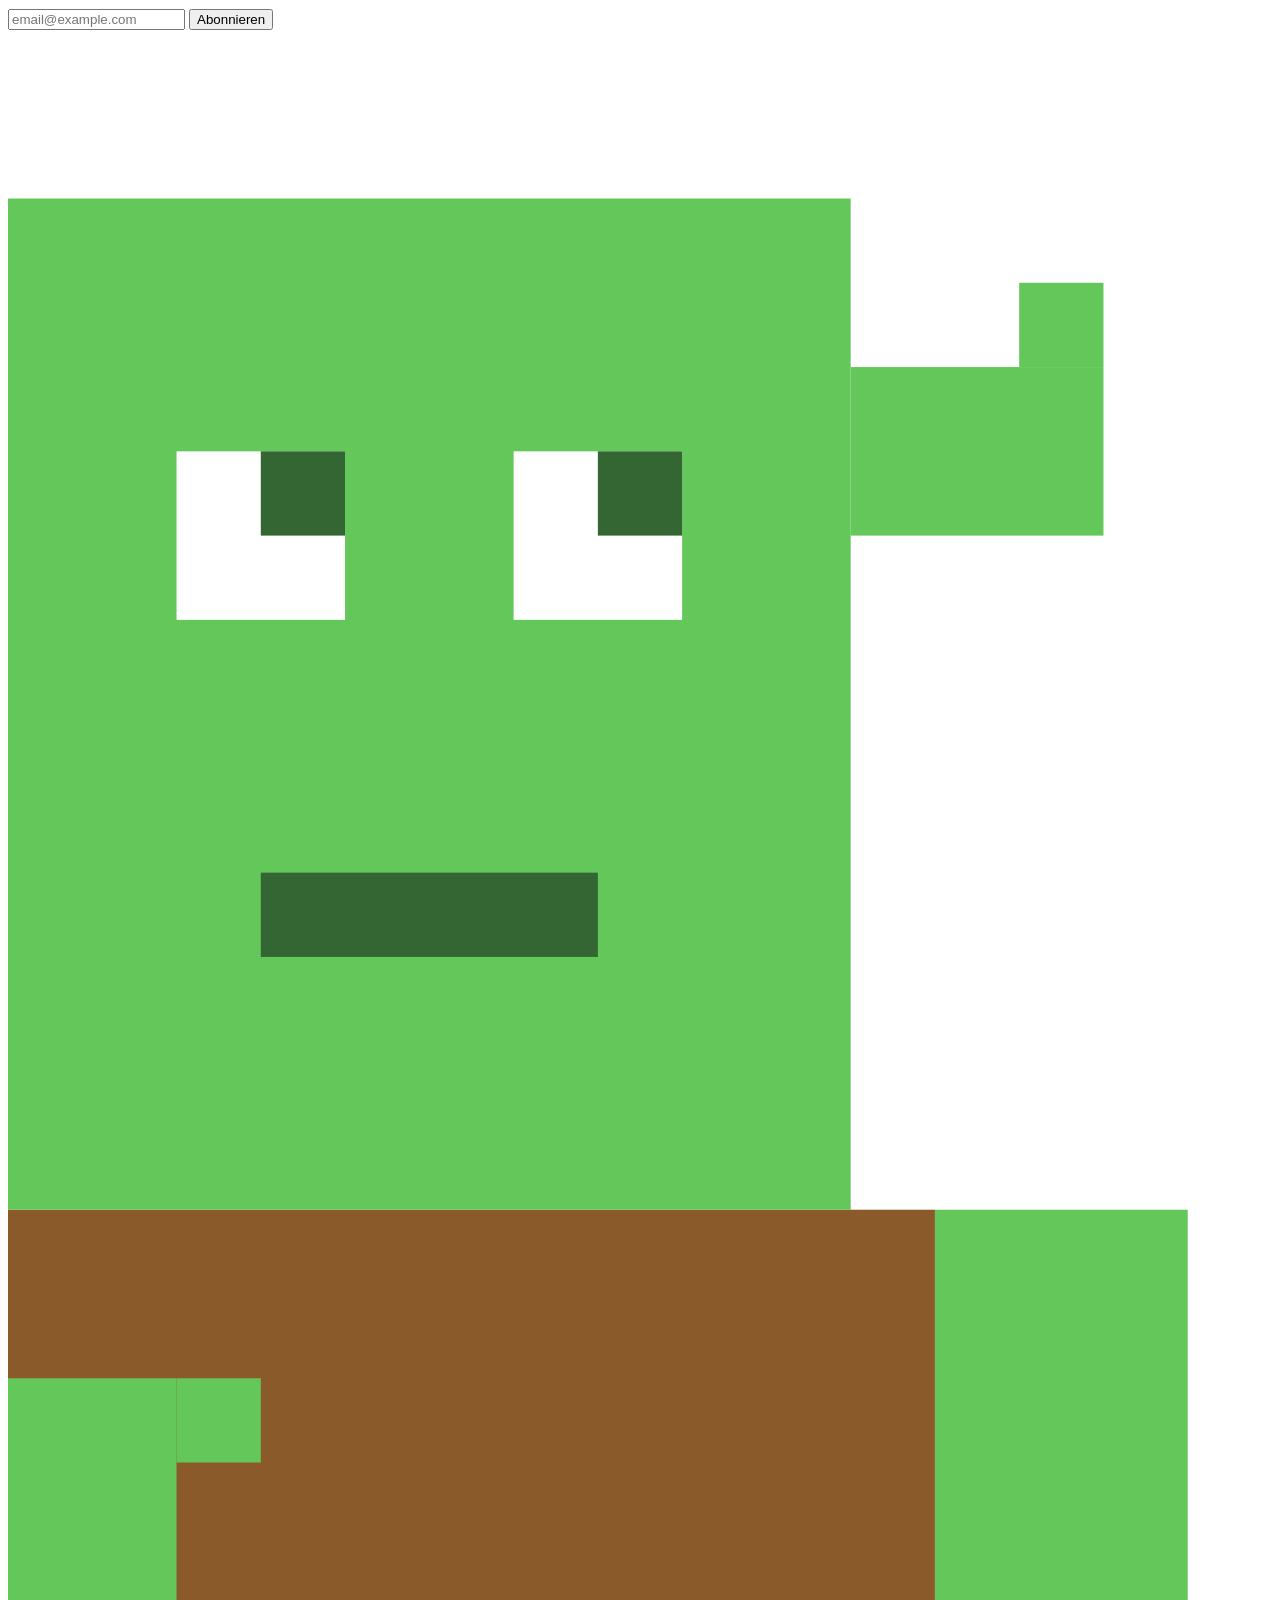
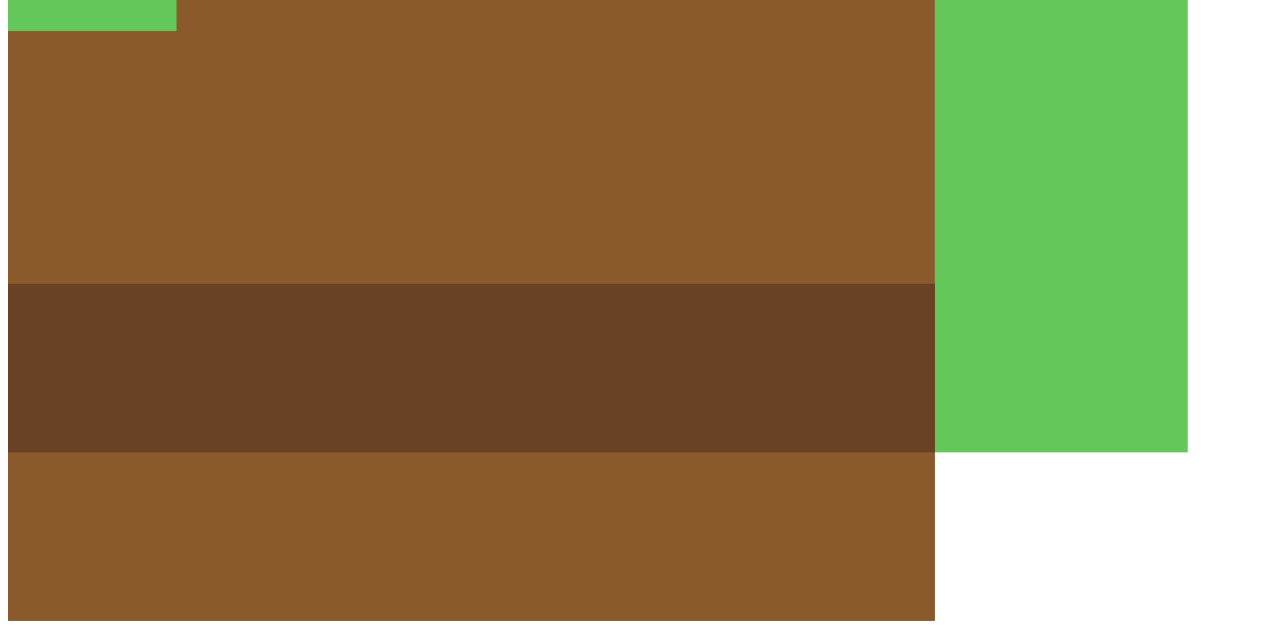
==== commit 317ee3fc: "site: publish on GitHub Pages The site was deployed over SSH to a server with Caddy, which also ran " ====
--- a/zenc/de/index.html
+++ b/zenc/de/index.html
@@ -42,9 +42,9 @@
             <a href="/" class="logo">Zen C <span class="version">v0.4.4</span></a>
             <nav>
                 <div class="nav-links">
-                    <a href="https://docs.zenc-lang.org/de/">Dokumentation</a>
+                    <a href="/docs/de/">Dokumentation</a>
                     <a href="/playground.html">Spielplatz</a>
-                    <a href="https://github.com/zenc-lang/zenc" class="github-link">GitHub ↗</a>
+                    <a href="https://github.com/zenc-lang-ce/zenc" class="github-link">GitHub ↗</a>
                 </div>
 
                 <button id="theme-toggle" class="theme-toggle" aria-label="Toggle theme">
@@ -104,16 +104,16 @@
 
                 <div class="cmd-line-wrapper">
                     <div class="cmd-line-inner clickable-copy"
-                        onclick="copyCode(this, 'git clone https://git.zenc-lang.org/Zen-C.git')">
+                        onclick="copyCode(this, 'git clone https://github.com/zenc-lang-ce/zenc.git')">
                         <div class="cmd-line" id="install-cmd">
-                            <span class="prompt">$</span> git clone https://git.zenc-lang.org/Zen-C.git
+                            <span class="prompt">$</span> git clone https://github.com/zenc-lang-ce/zenc.git
                         </div>
                         <div class="terminal-icon"><i class="fa-regular fa-copy"></i></div>
                     </div>
                 </div>
 
                 <div class="hero-actions">
-                    <a href="https://github.com/zenc-lang/zenc" class="btn btn-primary">Loslegen</a>
+                    <a href="https://github.com/zenc-lang-ce/zenc" class="btn btn-primary">Loslegen</a>
                     <a href="https://discord.com/invite/q6wEsCmkJP" class="btn btn-secondary">Discord</a>
                     <a href="#newsletter" class="btn btn-secondary">Newsletter &rarr;</a>
                 </div>
@@ -210,8 +210,8 @@
                 <div class="step">
                     <span class="step-label">KLONEN</span>
                     <div class="step-content clickable-copy"
-                        onclick="copyCode(this, 'git clone https://git.zenc-lang.org/Zen-C.git')">
-                        <code>git clone https://git.zenc-lang.org/Zen-C.git</code>
+                        onclick="copyCode(this, 'git clone https://github.com/zenc-lang-ce/zenc.git')">
+                        <code>git clone https://github.com/zenc-lang-ce/zenc.git</code>
                         <i class="fa-regular fa-copy" style="opacity: 0.3; font-size: 0.8rem;"></i>
                     </div>
                 </div>
@@ -567,8 +567,8 @@
             <div class="footer-col">
                 <h4>Projekt</h4>
                 <div class="footer-links">
-                    <a href="https://docs.zenc-lang.org/de/">Dokumentation</a>
-                    <a href="https://git.zenc-lang.org">Spiegel</a>
+                    <a href="/docs/de/">Dokumentation</a>
+                    <a href="https://github.com/zenc-lang-ce/zenc">Spiegel</a>
                     <a href="#interop">Interop</a>
                     <a href="#roadmap">Roadmap</a>
                     <a href="#newsletter">Newsletter</a>
@@ -659,8 +659,7 @@
 
                 htmlElement.setAttribute('data-theme', newTheme);
                 localStorage.setItem('theme', newTheme);
-                // Set cookie on the naked domain to share with subdomains
-                document.cookie = `theme=${newTheme}; Domain=.zenc-lang.org; Path=/; Max-Age=31536000; SameSite=Lax`;
+                document.cookie = `theme=${newTheme}; Path=/; Max-Age=31536000; SameSite=Lax`;
             });
         }
     </script>
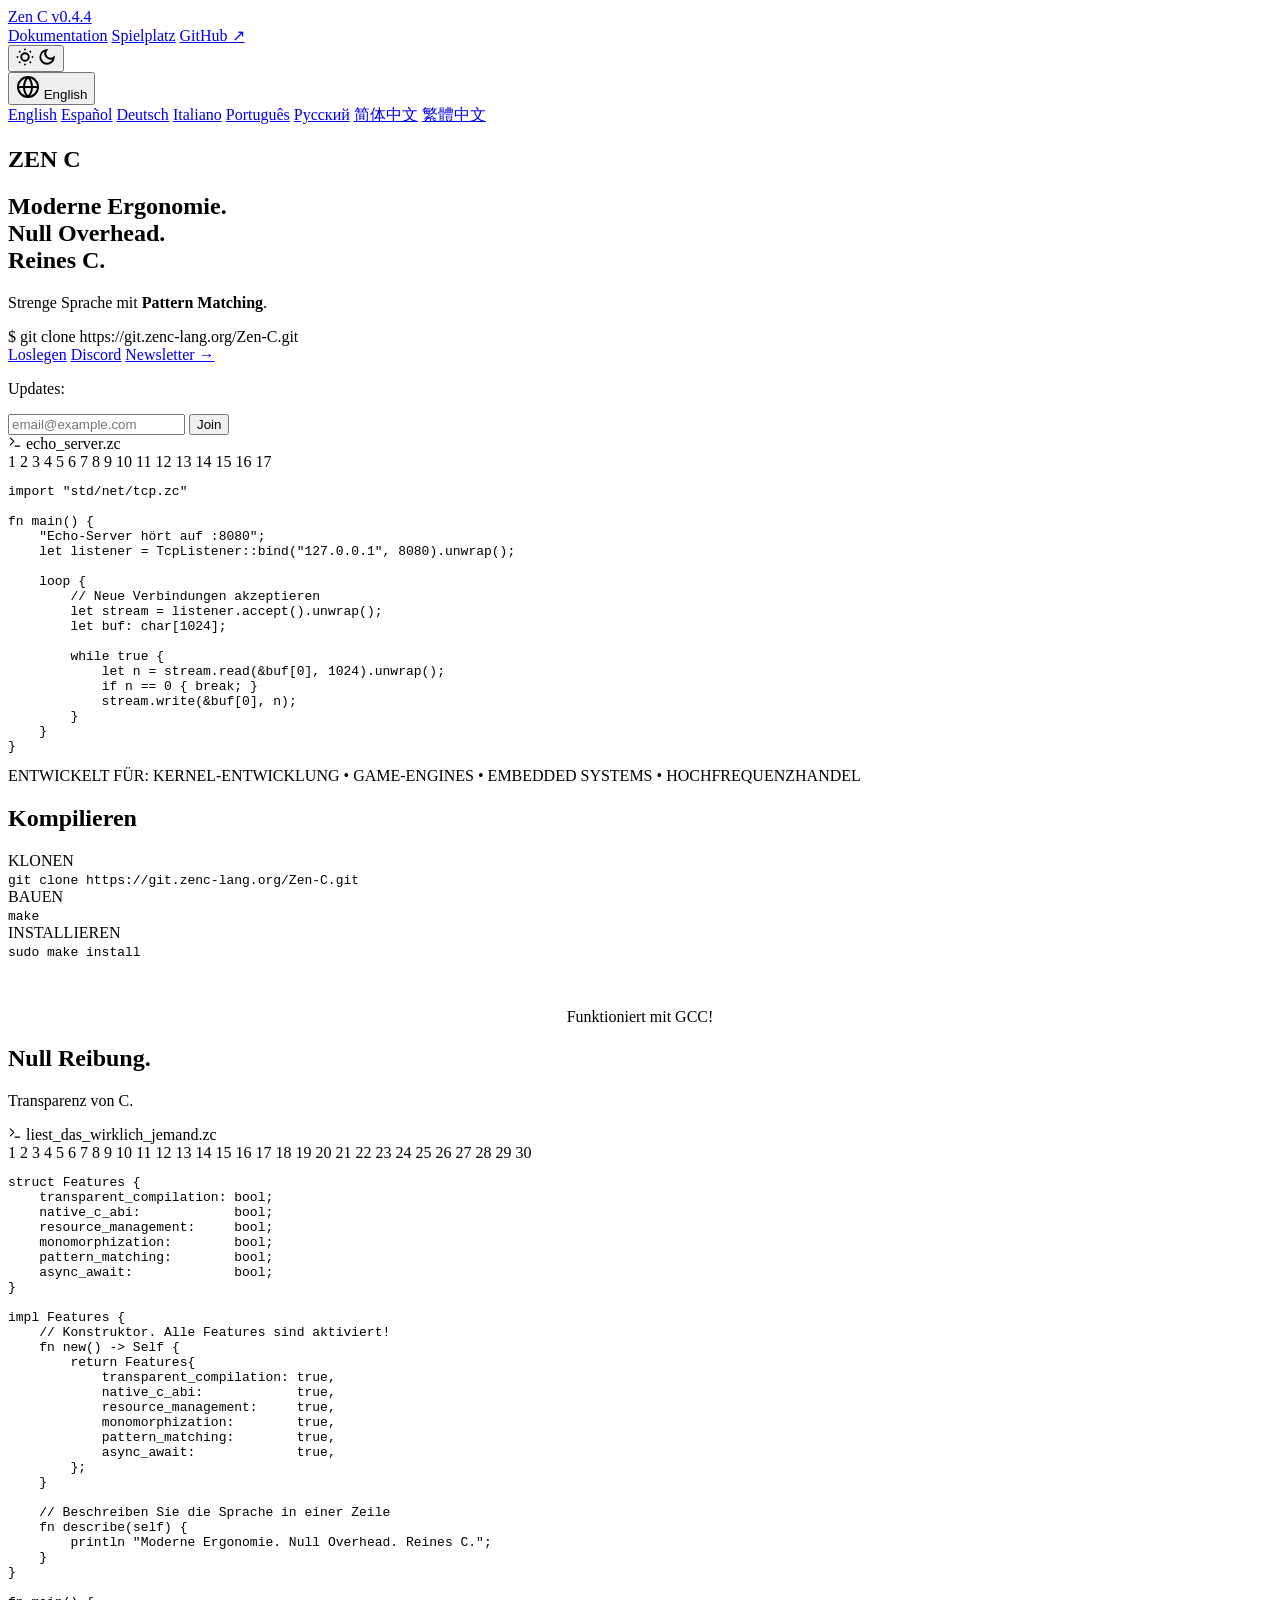
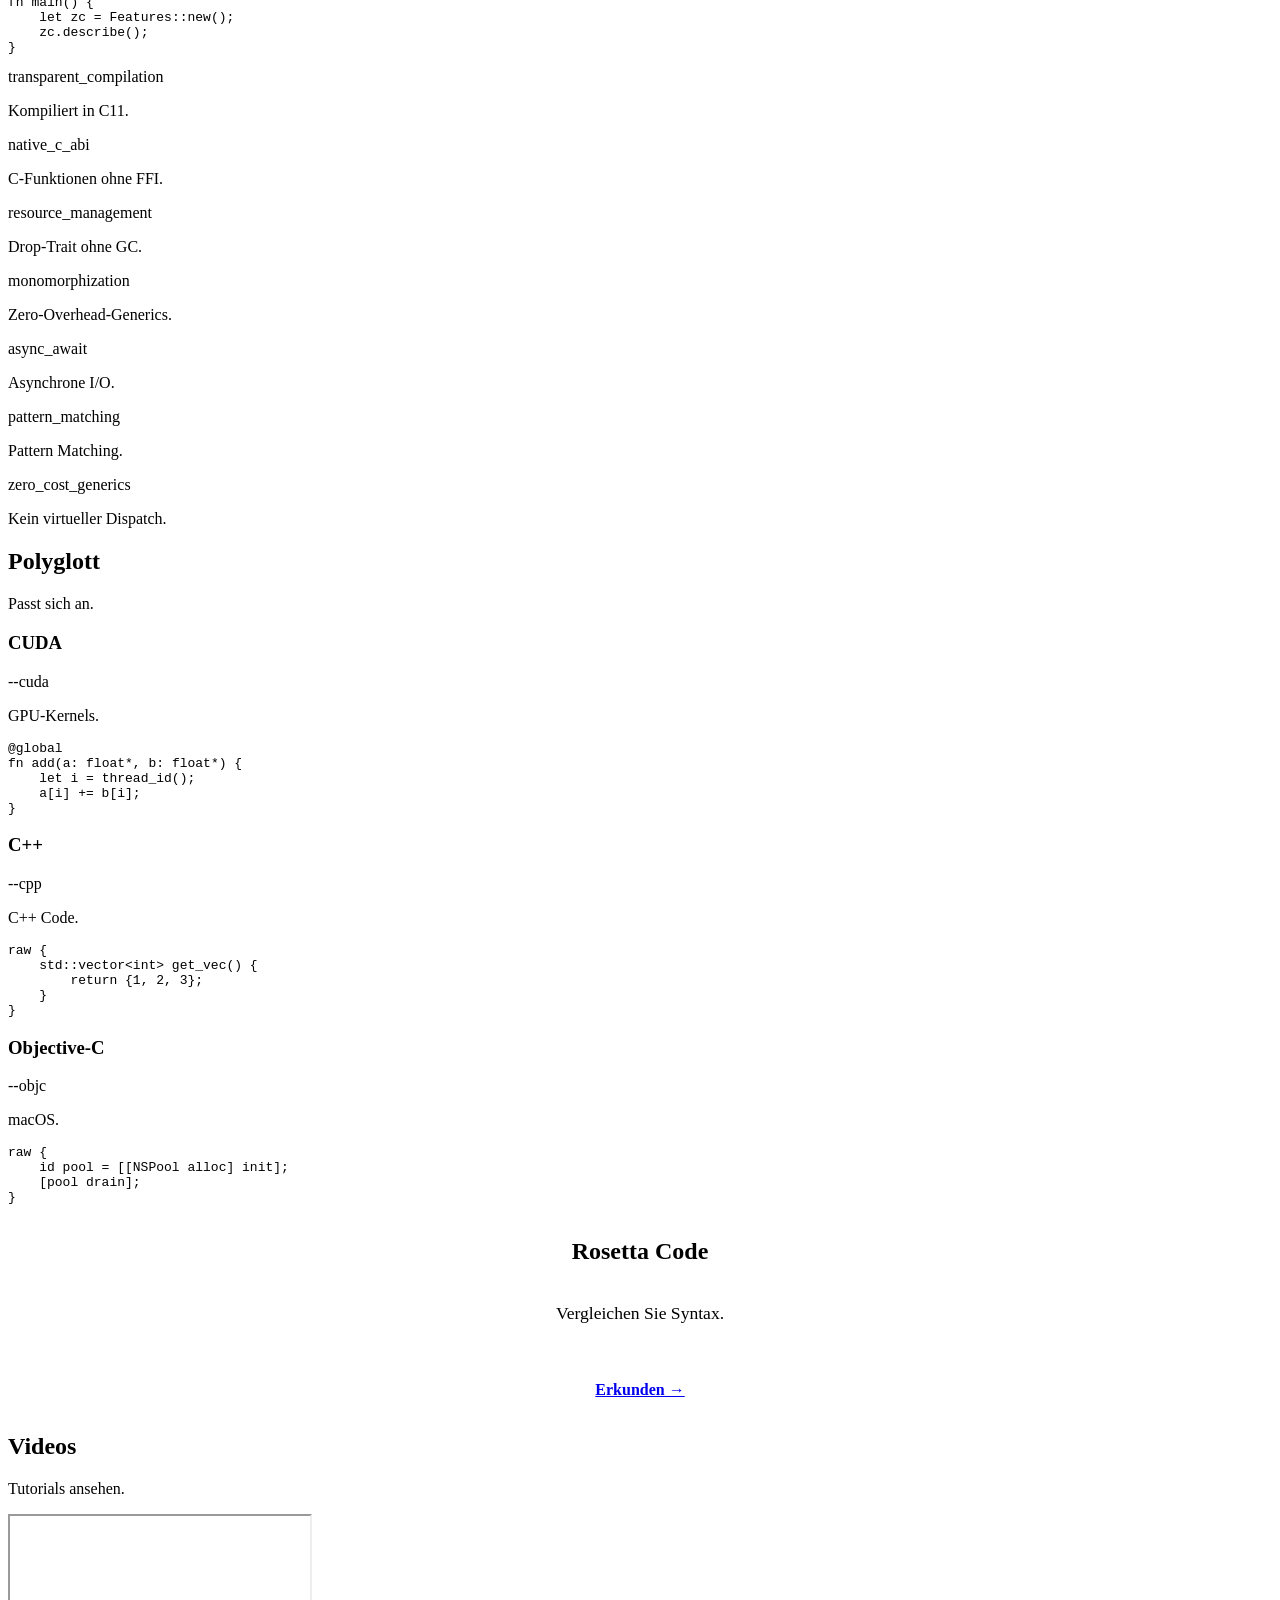
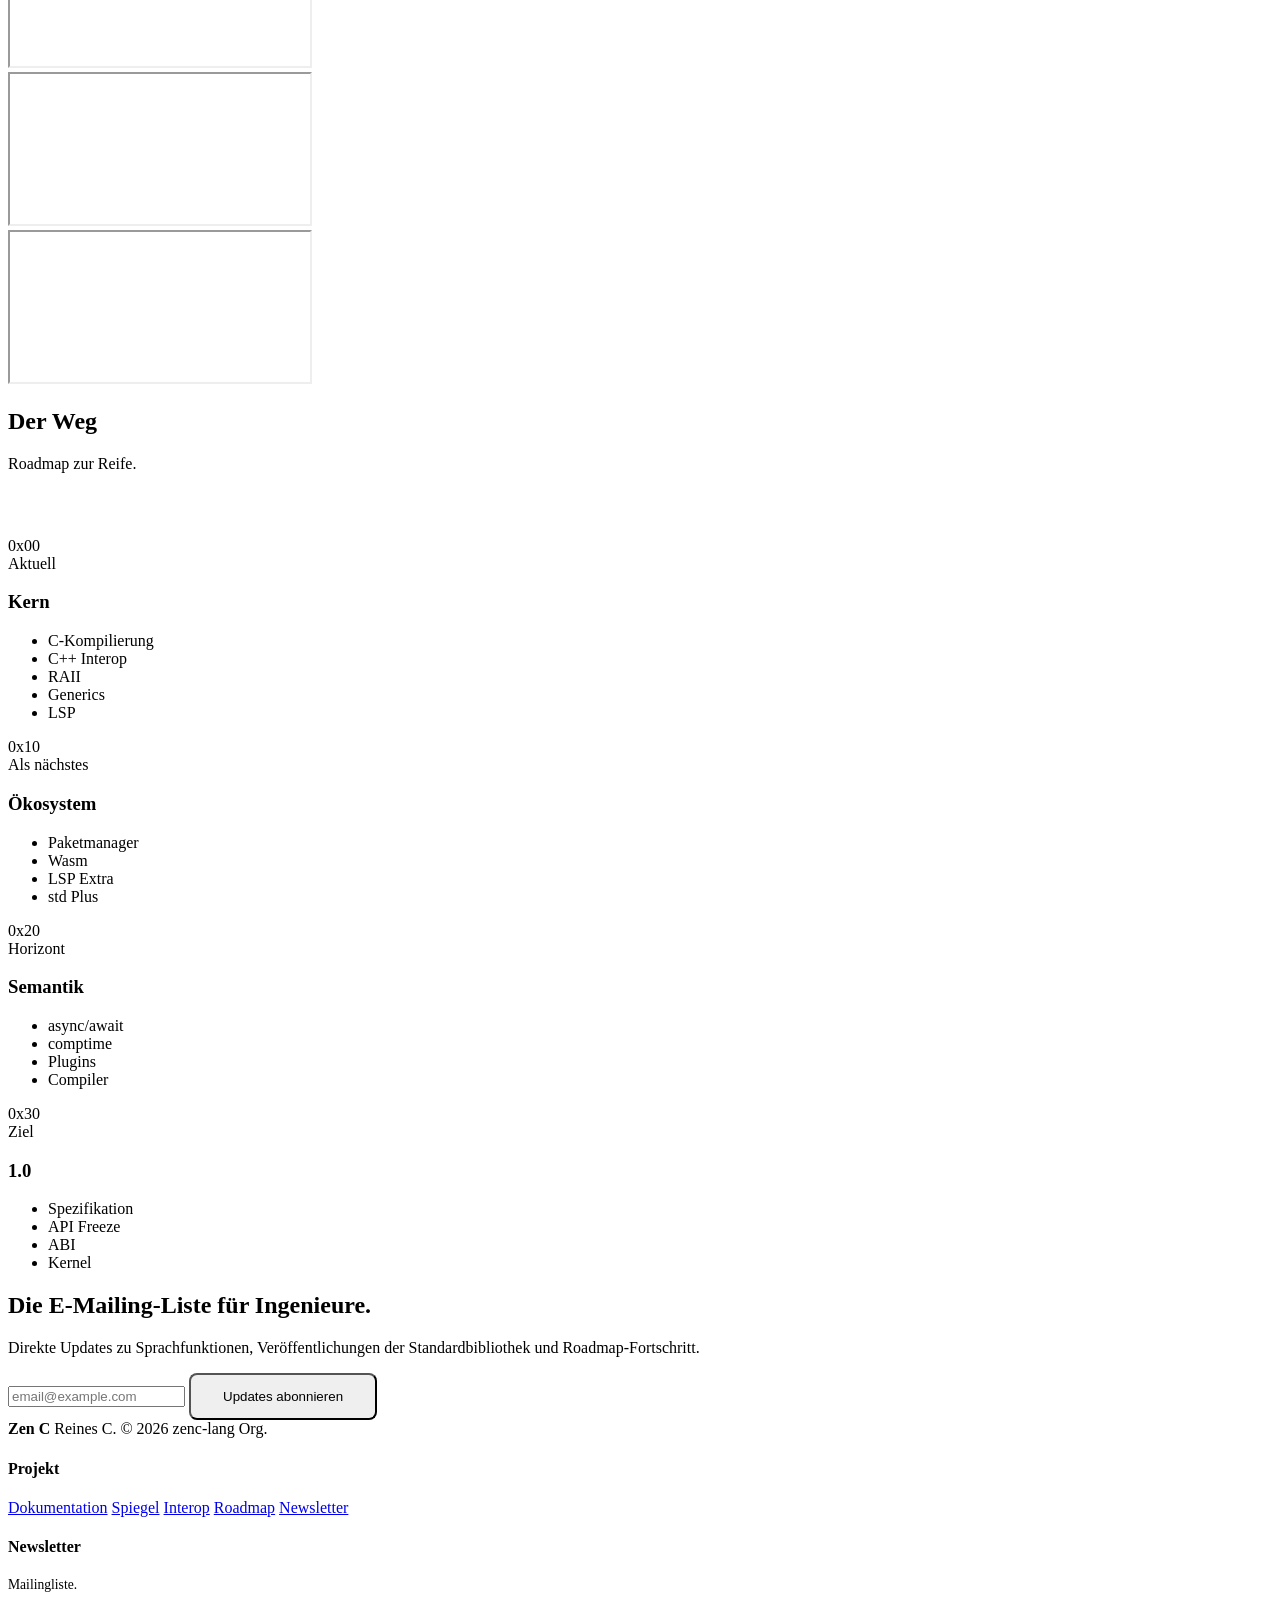
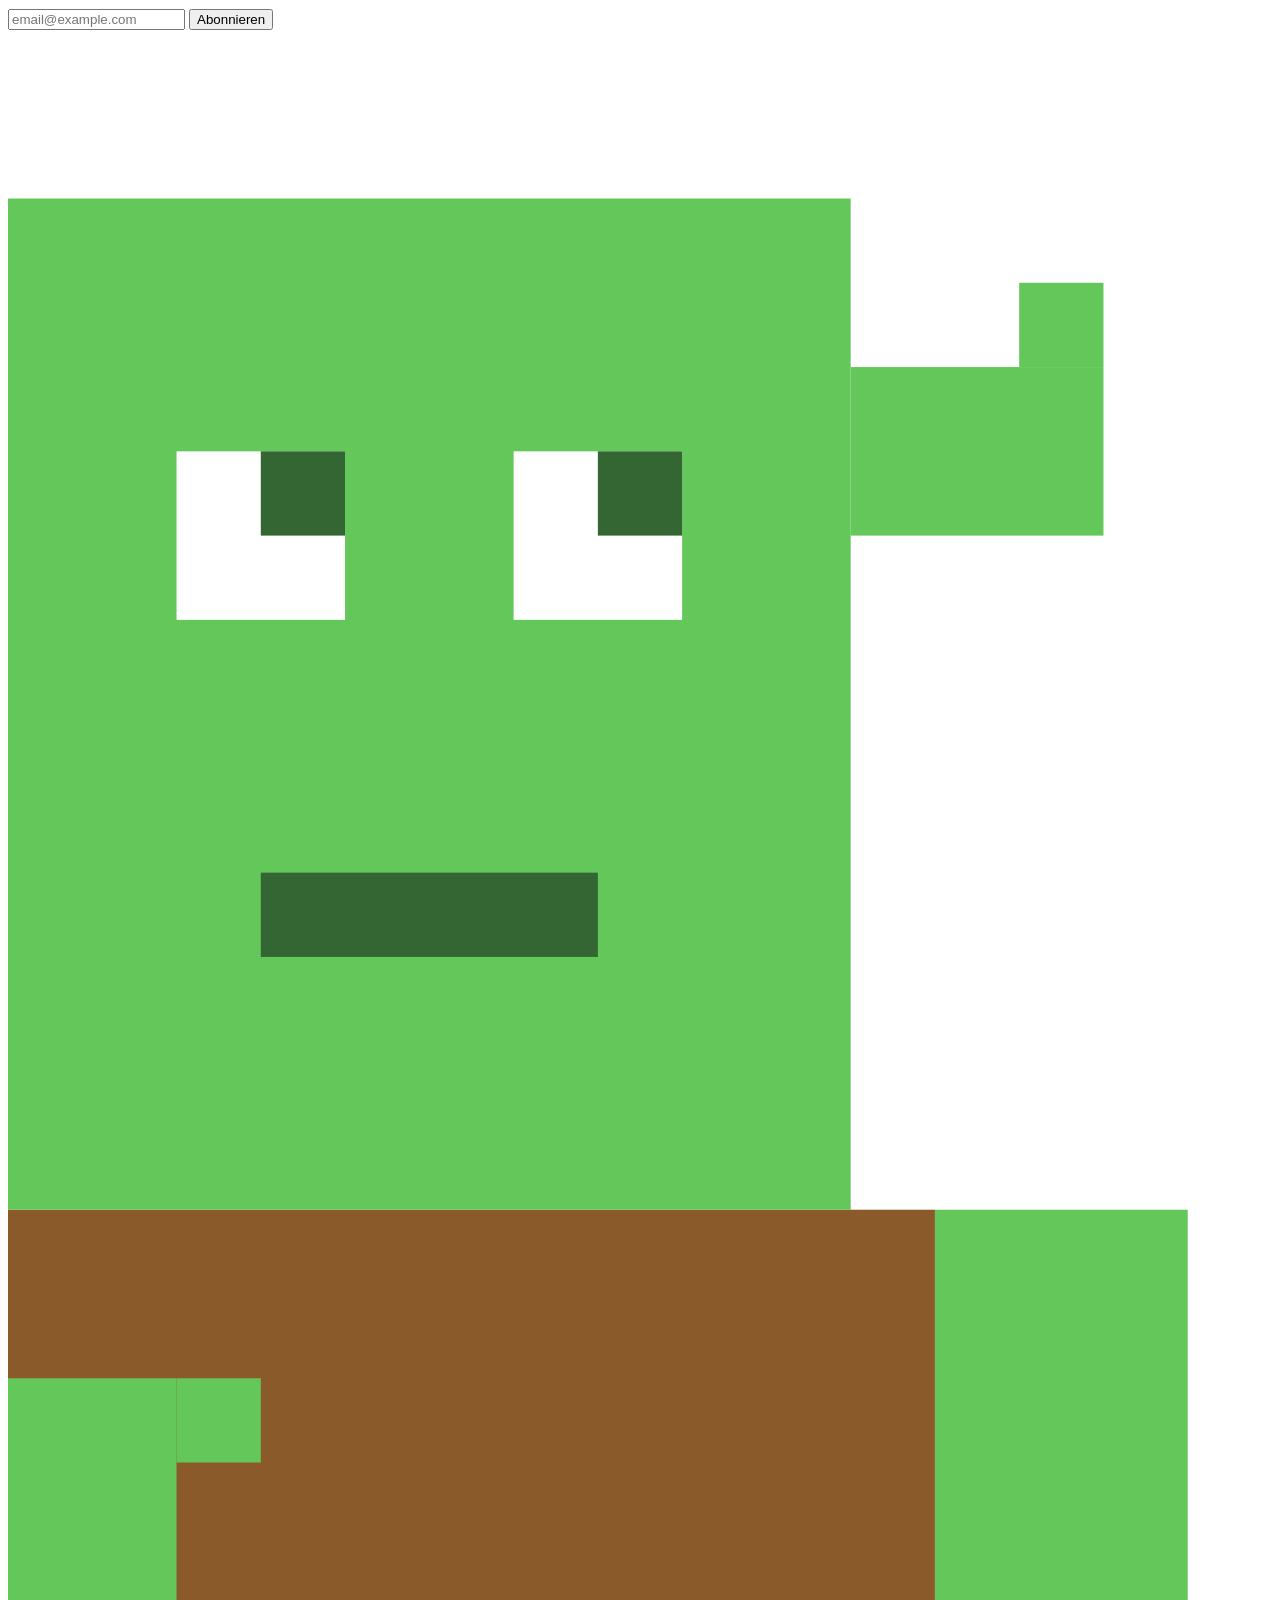
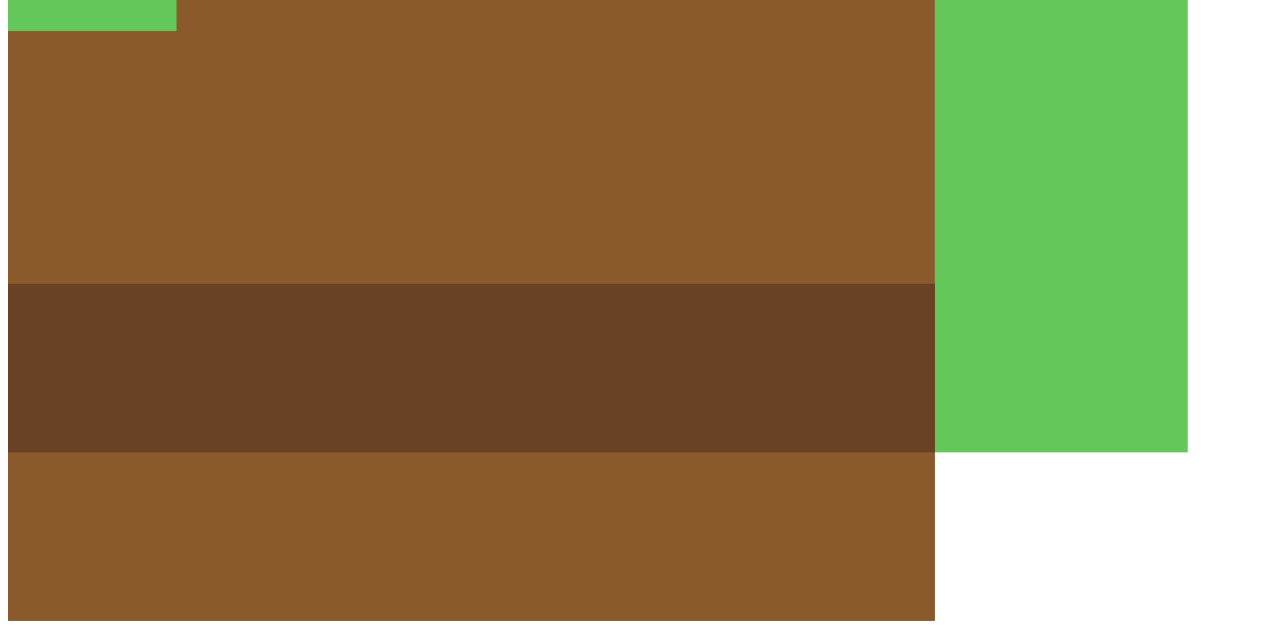
==== commit b58f321d: "Merge pull request #1 from zenc-lang-ce/remove-sponsors site: remove the sponsors section and link t" ====
--- a/zenc/de/index.html
+++ b/zenc/de/index.html
@@ -42,7 +42,7 @@
             <a href="/" class="logo">Zen C <span class="version">v0.4.4</span></a>
             <nav>
                 <div class="nav-links">
-                    <a href="/docs/de/">Dokumentation</a>
+                    <a href="https://docs.zenc-lang.org/de/">Dokumentation</a>
                     <a href="/playground.html">Spielplatz</a>
                     <a href="https://github.com/zenc-lang-ce/zenc" class="github-link">GitHub ↗</a>
                 </div>
@@ -104,9 +104,9 @@
 
                 <div class="cmd-line-wrapper">
                     <div class="cmd-line-inner clickable-copy"
-                        onclick="copyCode(this, 'git clone https://github.com/zenc-lang-ce/zenc.git')">
+                        onclick="copyCode(this, 'git clone https://git.zenc-lang.org/Zen-C.git')">
                         <div class="cmd-line" id="install-cmd">
-                            <span class="prompt">$</span> git clone https://github.com/zenc-lang-ce/zenc.git
+                            <span class="prompt">$</span> git clone https://git.zenc-lang.org/Zen-C.git
                         </div>
                         <div class="terminal-icon"><i class="fa-regular fa-copy"></i></div>
                     </div>
@@ -210,8 +210,8 @@
                 <div class="step">
                     <span class="step-label">KLONEN</span>
                     <div class="step-content clickable-copy"
-                        onclick="copyCode(this, 'git clone https://github.com/zenc-lang-ce/zenc.git')">
-                        <code>git clone https://github.com/zenc-lang-ce/zenc.git</code>
+                        onclick="copyCode(this, 'git clone https://git.zenc-lang.org/Zen-C.git')">
+                        <code>git clone https://git.zenc-lang.org/Zen-C.git</code>
                         <i class="fa-regular fa-copy" style="opacity: 0.3; font-size: 0.8rem;"></i>
                     </div>
                 </div>
@@ -567,8 +567,8 @@
             <div class="footer-col">
                 <h4>Projekt</h4>
                 <div class="footer-links">
-                    <a href="/docs/de/">Dokumentation</a>
-                    <a href="https://github.com/zenc-lang-ce/zenc">Spiegel</a>
+                    <a href="https://docs.zenc-lang.org/de/">Dokumentation</a>
+                    <a href="https://git.zenc-lang.org">Spiegel</a>
                     <a href="#interop">Interop</a>
                     <a href="#roadmap">Roadmap</a>
                     <a href="#newsletter">Newsletter</a>
@@ -659,7 +659,8 @@
 
                 htmlElement.setAttribute('data-theme', newTheme);
                 localStorage.setItem('theme', newTheme);
-                document.cookie = `theme=${newTheme}; Path=/; Max-Age=31536000; SameSite=Lax`;
+                // Set cookie on the naked domain to share with subdomains
+                document.cookie = `theme=${newTheme}; Domain=.zenc-lang.org; Path=/; Max-Age=31536000; SameSite=Lax`;
             });
         }
     </script>
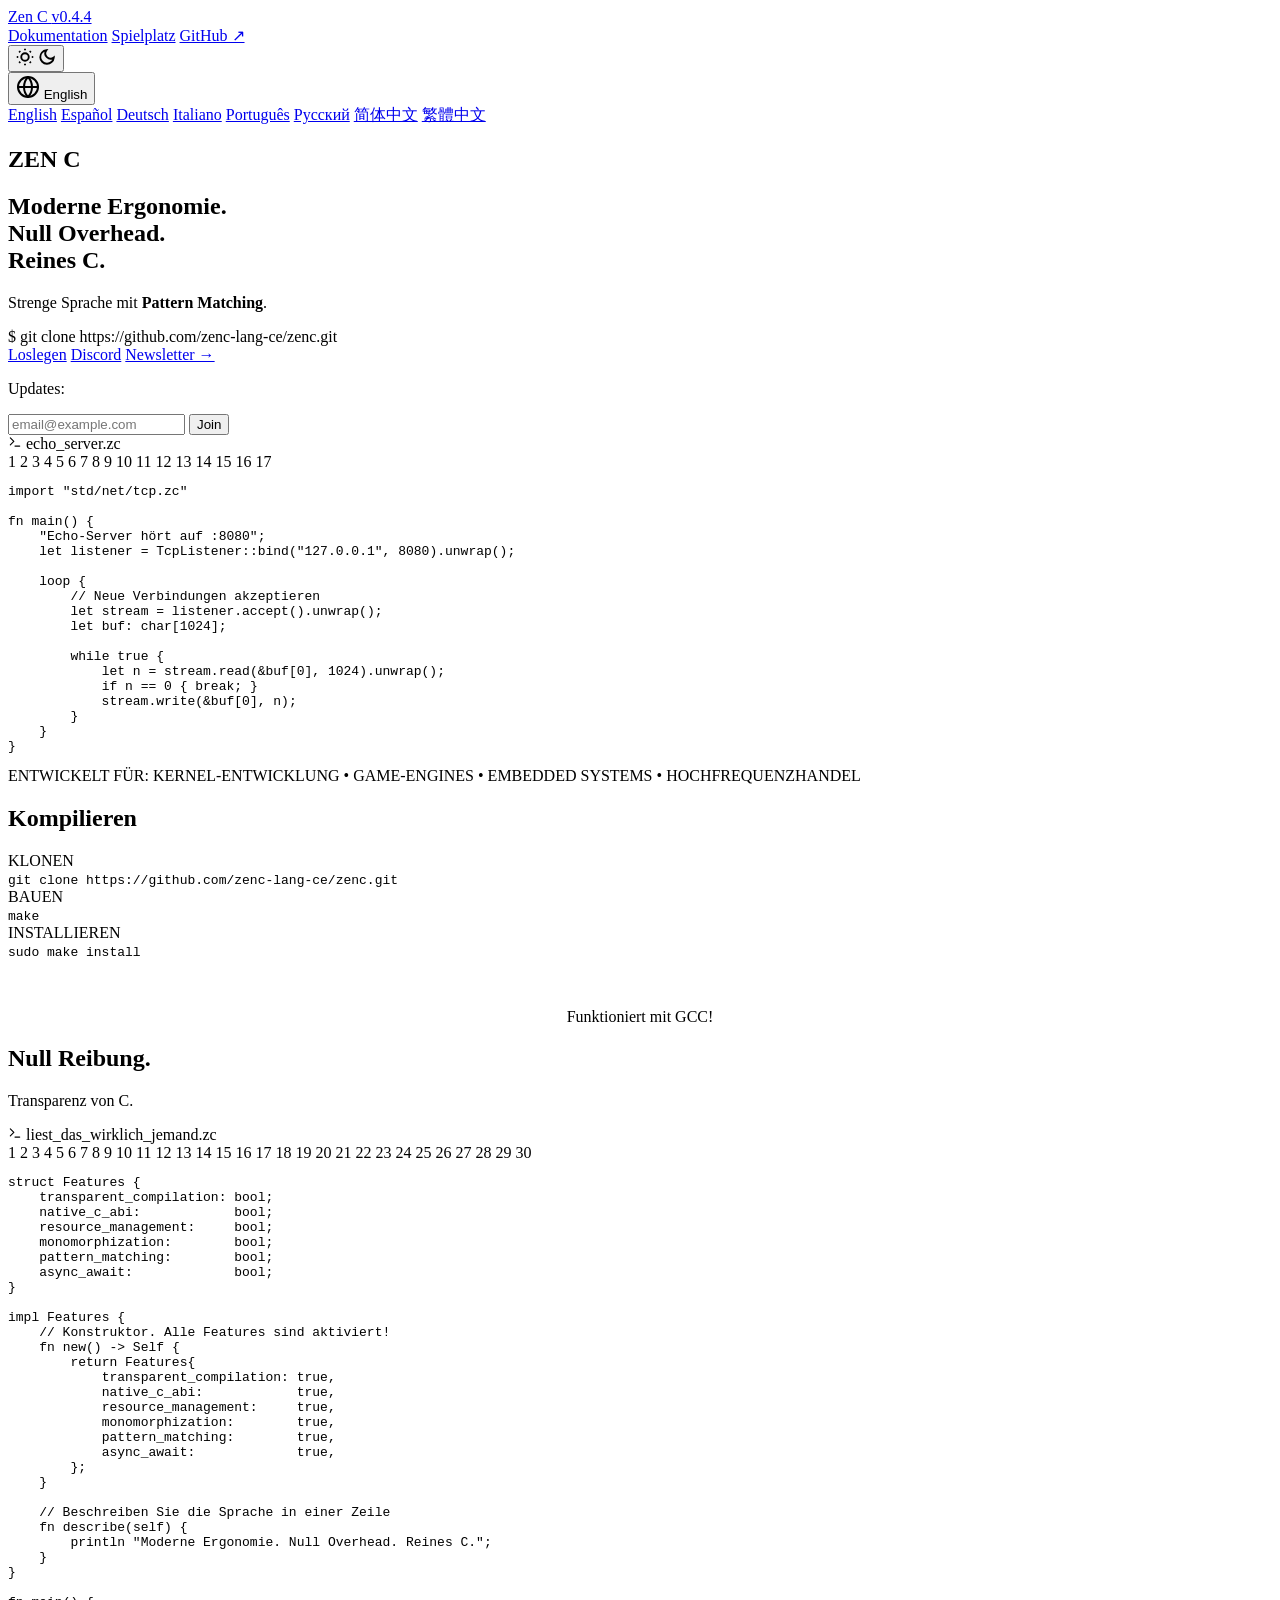
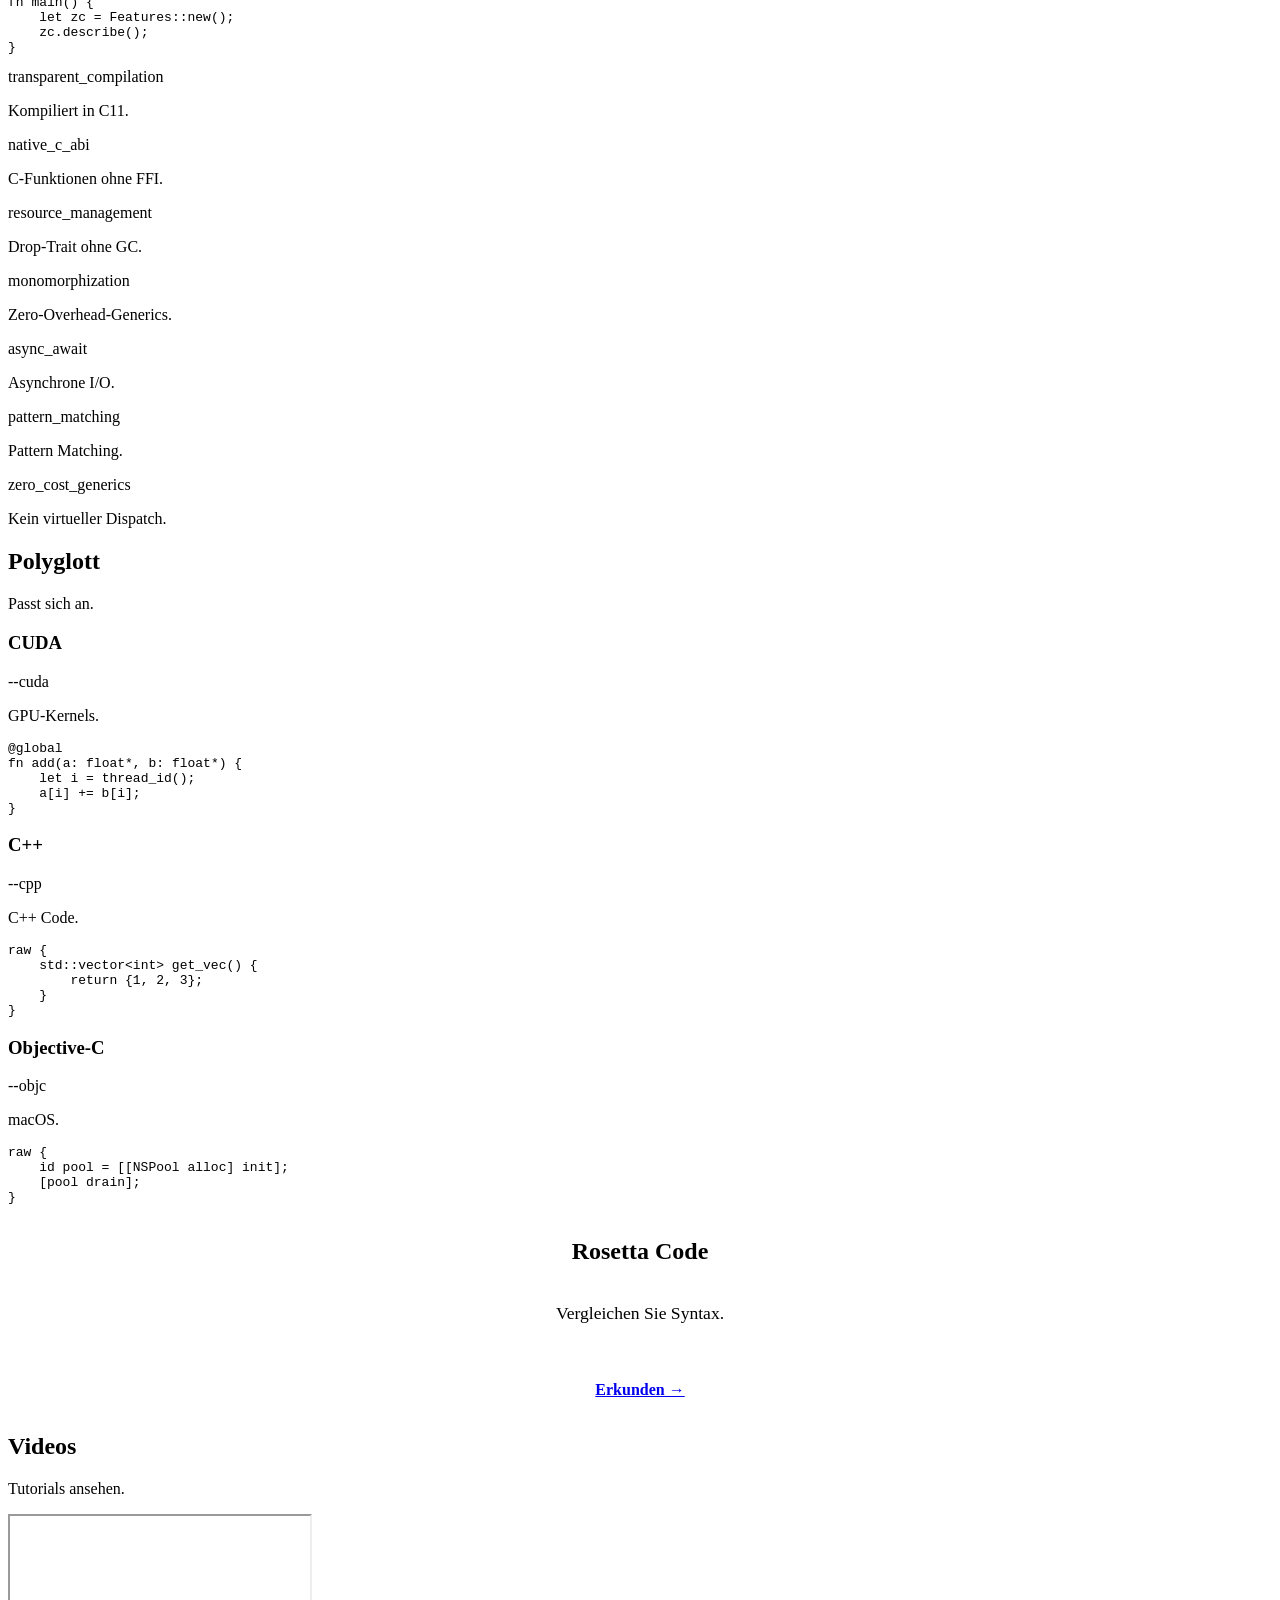
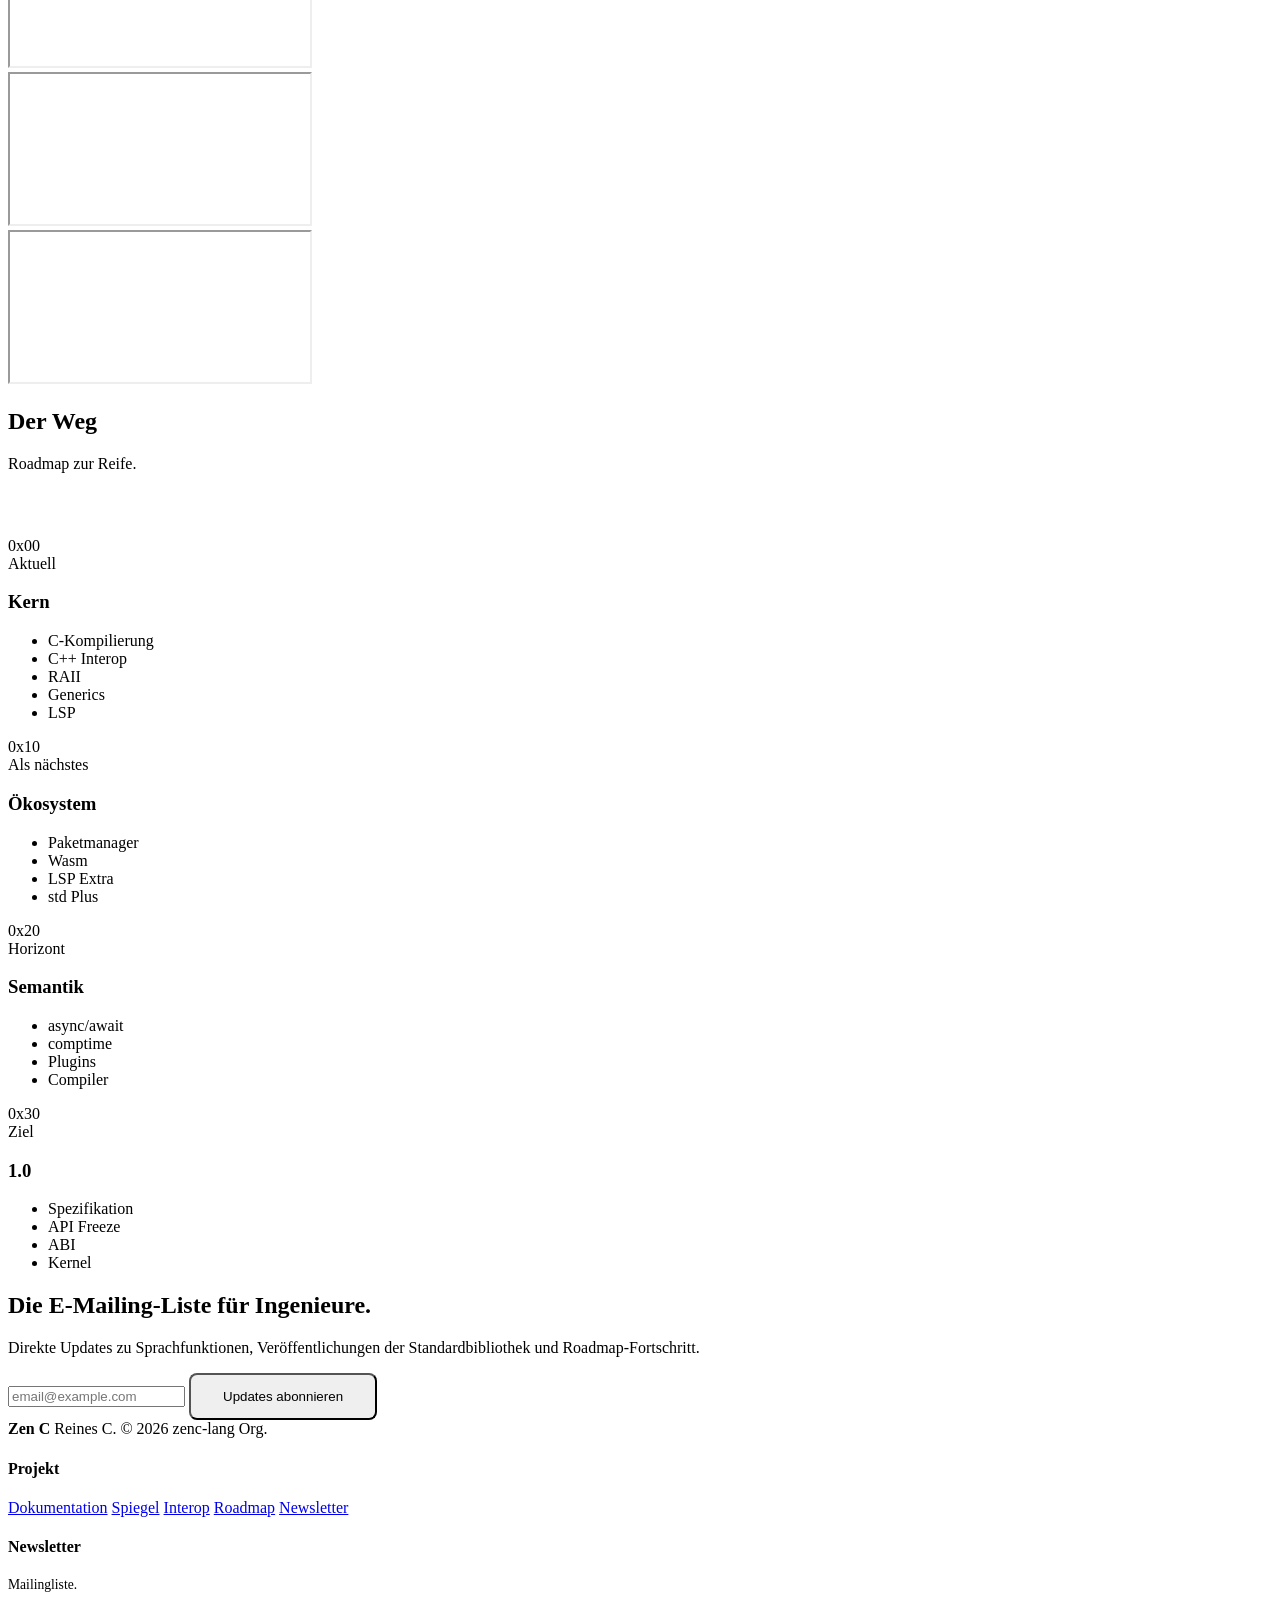
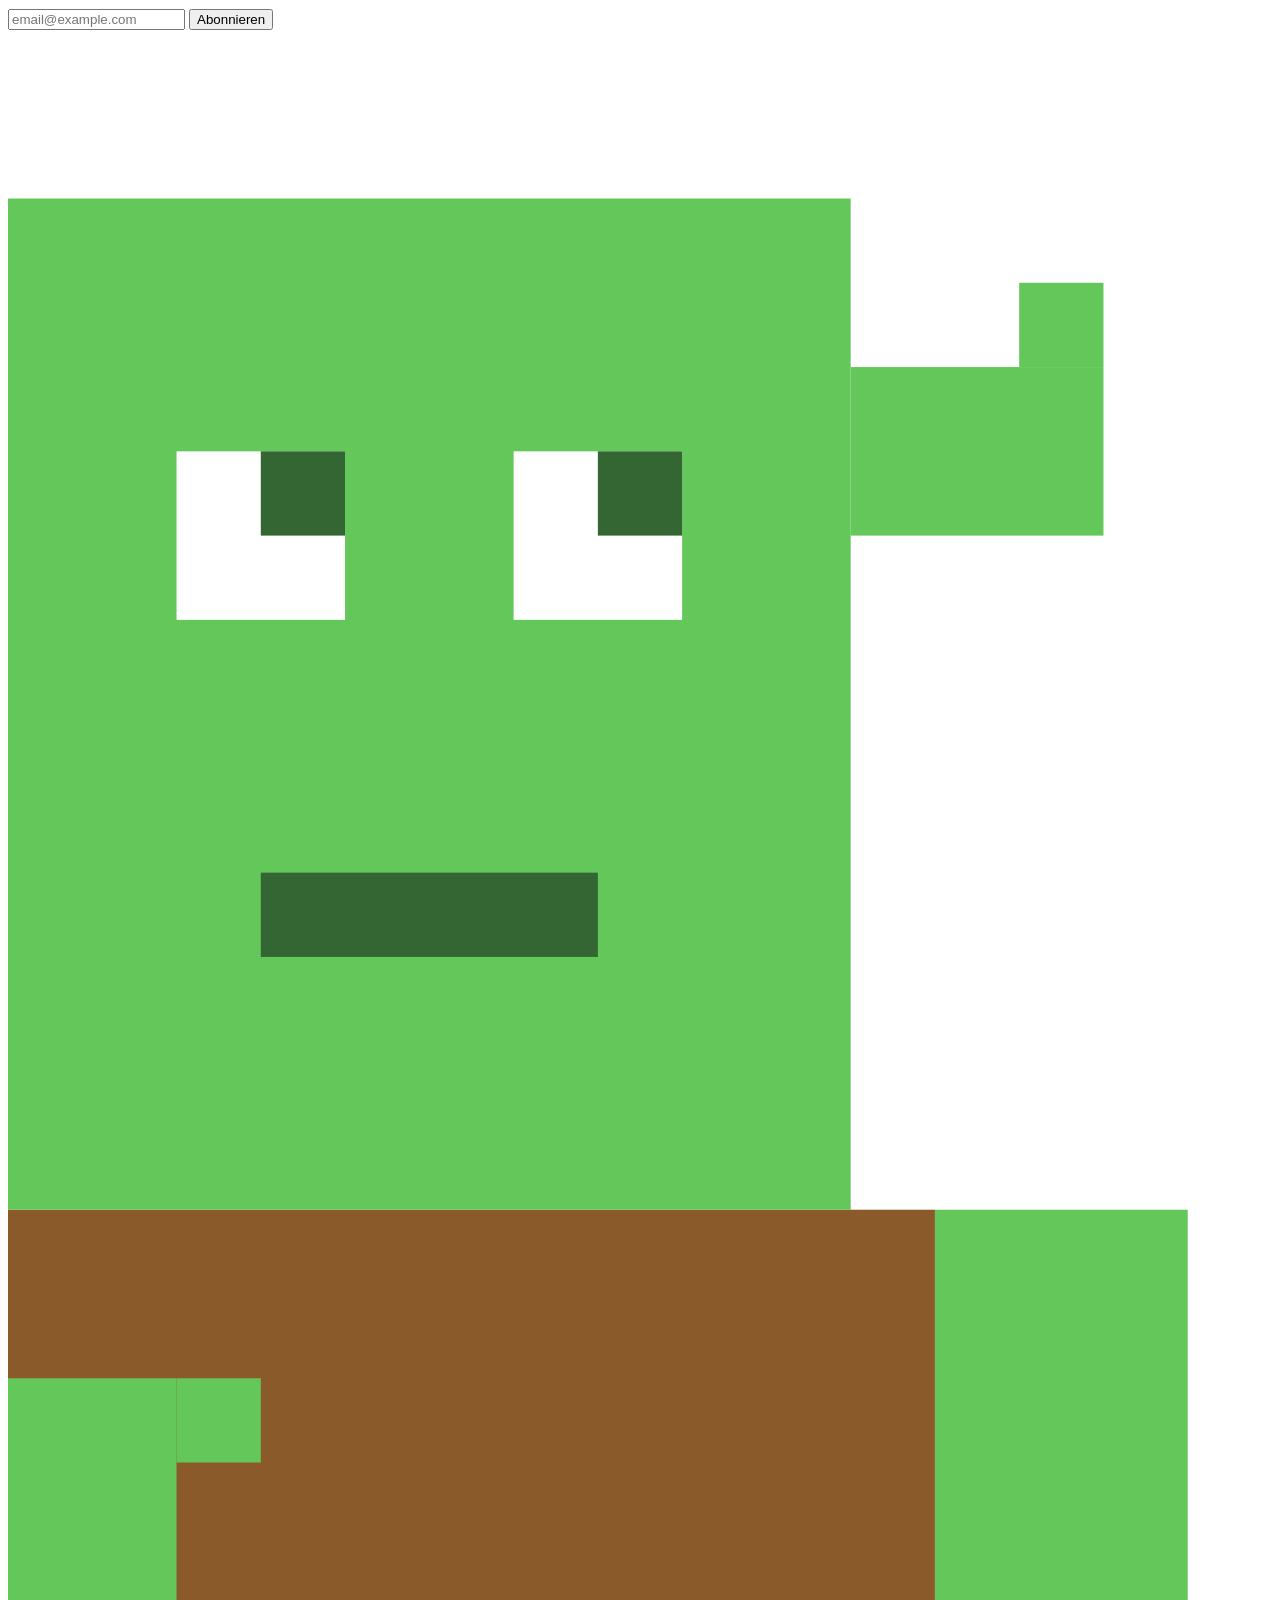
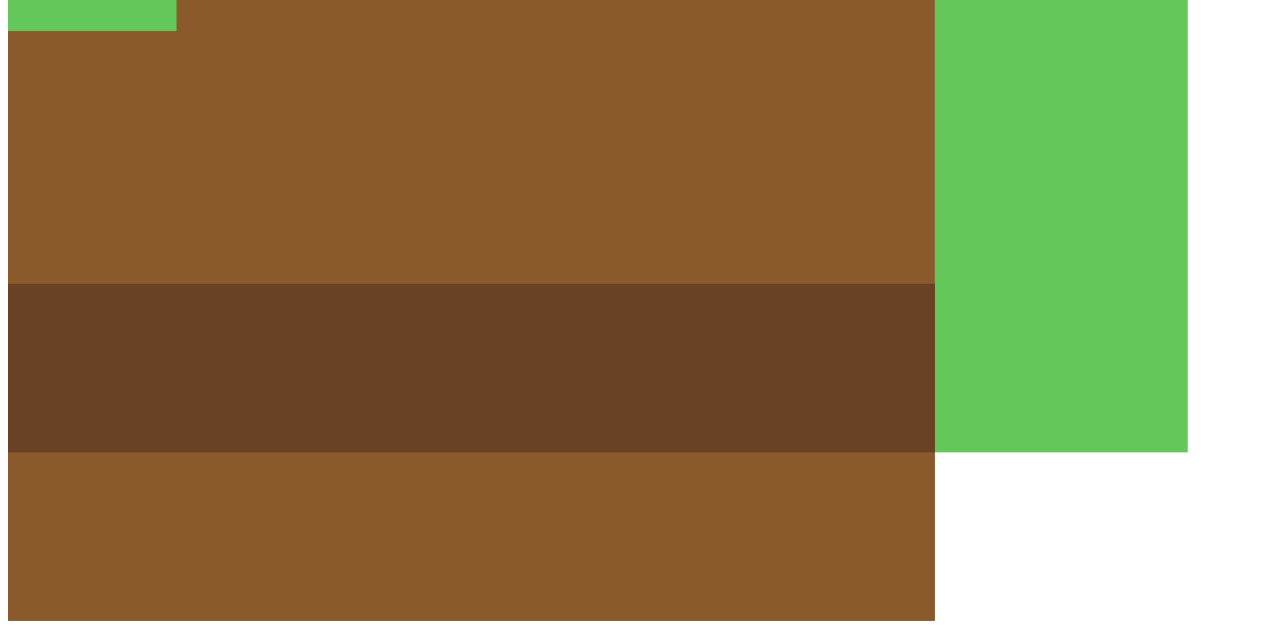
==== commit e13f0b59: "Merge pull request #2 from zenc-lang-ce/pages site: publish on GitHub Pages" ====
--- a/zenc/de/index.html
+++ b/zenc/de/index.html
@@ -42,7 +42,7 @@
             <a href="/" class="logo">Zen C <span class="version">v0.4.4</span></a>
             <nav>
                 <div class="nav-links">
-                    <a href="https://docs.zenc-lang.org/de/">Dokumentation</a>
+                    <a href="/docs/de/">Dokumentation</a>
                     <a href="/playground.html">Spielplatz</a>
                     <a href="https://github.com/zenc-lang-ce/zenc" class="github-link">GitHub ↗</a>
                 </div>
@@ -104,9 +104,9 @@
 
                 <div class="cmd-line-wrapper">
                     <div class="cmd-line-inner clickable-copy"
-                        onclick="copyCode(this, 'git clone https://git.zenc-lang.org/Zen-C.git')">
+                        onclick="copyCode(this, 'git clone https://github.com/zenc-lang-ce/zenc.git')">
                         <div class="cmd-line" id="install-cmd">
-                            <span class="prompt">$</span> git clone https://git.zenc-lang.org/Zen-C.git
+                            <span class="prompt">$</span> git clone https://github.com/zenc-lang-ce/zenc.git
                         </div>
                         <div class="terminal-icon"><i class="fa-regular fa-copy"></i></div>
                     </div>
@@ -210,8 +210,8 @@
                 <div class="step">
                     <span class="step-label">KLONEN</span>
                     <div class="step-content clickable-copy"
-                        onclick="copyCode(this, 'git clone https://git.zenc-lang.org/Zen-C.git')">
-                        <code>git clone https://git.zenc-lang.org/Zen-C.git</code>
+                        onclick="copyCode(this, 'git clone https://github.com/zenc-lang-ce/zenc.git')">
+                        <code>git clone https://github.com/zenc-lang-ce/zenc.git</code>
                         <i class="fa-regular fa-copy" style="opacity: 0.3; font-size: 0.8rem;"></i>
                     </div>
                 </div>
@@ -567,8 +567,8 @@
             <div class="footer-col">
                 <h4>Projekt</h4>
                 <div class="footer-links">
-                    <a href="https://docs.zenc-lang.org/de/">Dokumentation</a>
-                    <a href="https://git.zenc-lang.org">Spiegel</a>
+                    <a href="/docs/de/">Dokumentation</a>
+                    <a href="https://github.com/zenc-lang-ce/zenc">Spiegel</a>
                     <a href="#interop">Interop</a>
                     <a href="#roadmap">Roadmap</a>
                     <a href="#newsletter">Newsletter</a>
@@ -659,8 +659,7 @@
 
                 htmlElement.setAttribute('data-theme', newTheme);
                 localStorage.setItem('theme', newTheme);
-                // Set cookie on the naked domain to share with subdomains
-                document.cookie = `theme=${newTheme}; Domain=.zenc-lang.org; Path=/; Max-Age=31536000; SameSite=Lax`;
+                document.cookie = `theme=${newTheme}; Path=/; Max-Age=31536000; SameSite=Lax`;
             });
         }
     </script>
